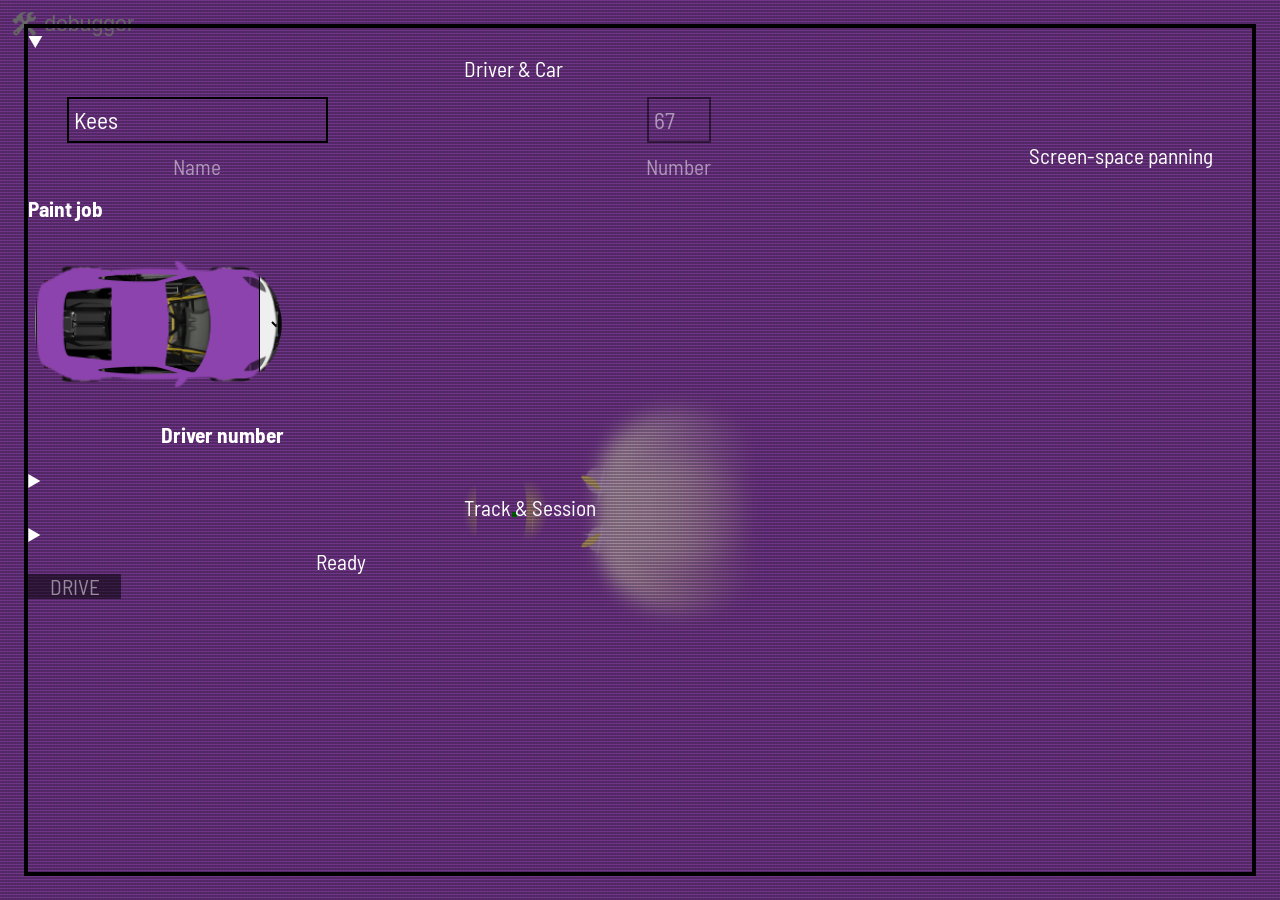
==== index.html @ d5b06c6b "Assign all players their own pit garage, misc performance tweaks, stupid gamepad debugging, add some" ====
<!DOCTYPE html>
<html lang="en">
<head>
  <meta charset="UTF-8"/>
  <meta name="viewport" content="width=device-width, initial-scale=1.0"/>
  <title>RAECGAEM2</title>
  <link rel="stylesheet" href="css/style.css" type="text/css"/>
  <script src="https://unpkg.com/peerjs@1.5.5/dist/peerjs.min.js"></script>
  <link rel="shortcut icon" href="favicon.svg" type="image/svg" />
  <!-- G fonts -->
  <link rel="preconnect" href="https://fonts.googleapis.com">
  <link rel="preconnect" href="https://fonts.gstatic.com" crossorigin>
  <link href="https://fonts.googleapis.com/css2?family=Barlow+Semi+Condensed:ital,wght@0,400;0,500;1,300;1,400&display=swap" rel="stylesheet">
  <!-- G icons -->
  <link href="https://fonts.googleapis.com/icon?family=Material+Icons" rel="stylesheet">
</head>

<body data-screen="lobby-menu">
  <section id="camera-viewport" data-post-processing="crt">
    <main id="canvas" class="world">
      <!-- this is for dev only so we can 'live paint' the svg while developing -->
      <!-- eventually we'll only dislpay the map as a css background image!-->
      <div id="light-layer">
        <b class="vehicle-lights player"></b>
      </div>
      <div id="worldmap"></div>
    </main>
  </section>
  <label for="debugger" style="position: fixed; z-index: 10000; padding: 1ex; filter:brightness(.25) invert(.5);">
    🛠️ debugger
  </label>
    <input type="checkbox" name="debugger" id="debugger" />
  <aside id="debug">

  </aside>
  
  <dialog id="lobby-menu">
    <form method="dialog" id="player-settings">
      <details name="game-settings" open>
        <summary>
          <div><span class="material-icons">sports_motorsports</span> Driver &amp; Car</div>
        </summary>

        <fieldset>
          <label for="player-name">
            <span>Name</span>
            <input type="text" id="player-name" value="Kees" name="player-name" placeholder="Racer" maxlength="20" required autofocus>
          </label>
          <label for="player-number">
            <span>Number</span>
            <input type="number" id="player-number" name="player-number" value="67" placeholder="99" min="1" max="999" required>
          </label>
          <label for="audio-pan-screen">
            <input type="checkbox" id="audio-pan-screen" checked />
            <span>Screen-space panning</span>
          </label>

        </fieldset>

        <div class="input-group" style="position: relative; height: 256px; width: 256px">
          <span id="player-id-wrap">
            <label for="player-number">Driver number</label>
            <label for="player-color">Paint job</label>
            <input type="color" id="player-color" value="hotpink" list="color-palette" name="player-color" />
          </span>
        <datalist id="color-palette">
          
          <!-- Retro Vibes -->
          <option title="coating-pack-A-1" value="#ff6e61">#ff6e61</option>
          <option title="coating-pack-A-2" value="#707eff">#707eff</option>
          <option title="coating-pack-A-3" value="#f2e03a">#f2e03a</option>
          <option title="coating-pack-A-4" value="#4ce1d7">#4ce1d7</option>
          <option title="coating-pack-A-5" value="#ff3d7e">#ff3d7e</option>
  
          <!-- Retro Cyber Elegance -->
          <option title="coating-pack-B-1" value="#4d9dff">#4d9dff</option>
          <option title="coating-pack-B-2" value="#ff4d8e">#ff4d8e</option>
          <option title="coating-pack-B-3" value="#ffd54d">#ffd54d</option>
          <option title="coating-pack-B-4" value="#681b98">#681b98</option>
          <option title="coating-pack-B-5" value="#00bdad">#00bdad</option>


          <!-- Sonic Adventure -->
          <option title="coating-pack-C-1" value="#1b6a98">#1b6a98</option>
          <option title="coating-pack-C-2" value="#f1c40e">#f1c40e</option>
          <option title="coating-pack-C-3" value="#e74d3c">#e74d3c</option>
          <option title="coating-pack-C-4" value="#2ecc70">#2ecc70</option>
          <option title="coating-pack-C-5" value="#8d43ad">#8d43ad</option>

          <!-- 90s Anime -->
          <option title="coating-pack-D-1" value="#ff6e61">#ff6e61</option>
          <option title="coating-pack-D-2" value="#ffb84d">#ffb84d</option>
          <option title="coating-pack-D-3" value="#6d9dc5">#6d9dc5</option>
          <option title="coating-pack-D-4" value="#5e4b8b">#5e4b8b</option>
          <option title="coating-pack-D-5" value="#da1b61">#da1b61</option>

          <!-- 1994 -->
          <option title="coating-pack-E-1" value="#d1513d">#d1513d</option>
          <option title="coating-pack-E-2" value="#f69c3c">#f69c3c</option>
          <option title="coating-pack-E-3" value="#f8c48b">#f8c48b</option>
          <option title="coating-pack-E-4" value="#9ed6e0">#9ed6e0</option>
          <option title="coating-pack-E-5" value="#4c8a9a">#4c8a9a</option>

          <!-- 90s Miami Sunset --/>
          <option title="coating-pack-F-1" value="#ff6e61">#ff6e61</option>
          <option title="coating-pack-F-2" value="#ffcb5c">#ffcb5c</option>
          <option title="coating-pack-F-3" value="#69af4b">#69af4b</option>
          <option title="coating-pack-F-4" value="#4b91e2">#4b91e2</option>
          <option title="coating-pack-F-5" value="#ee5d5d">#ee5d5d</option>
          
          Y2K Vibe 
          <option title="coating-pack-G-1" value="#1b1e37">#1b1e37</option>
          <option title="coating-pack-G-2" value="#4d4a8c">#4d4a8c</option>
          <option title="coating-pack-G-3" value="#a4a4d6">#a4a4d6</option>
          <option title="coating-pack-G-4" value="#e1b8ff">#e1b8ff</option>
          <option title="coating-pack-G-5" value="#ff7142">#ff7142</option>
          
          Scenekid 
          <option title="coating-pack-H-1" value="#ff6e61">#ff6e61</option>
          <option title="coating-pack-H-2" value="#6c5b80">#6c5b80</option>
          <option title="coating-pack-H-3" value="#88d8b1">#88d8b1</option>
          <option title="coating-pack-H-4" value="#f7b5a1">#f7b5a1</option>
          <option title="coating-pack-H-5" value="#ff9d00">#ff9d00</option>
          -->
          
        </datalist>

        <style id="fixme-sobad">
          #player-id-wrap {
            position: absolute;
            cursor: pointer;
            background: url(/assets/cars/default/interior-scaled.png);
            background-size: contain;
            background-repeat: no-repeat;
            background-position: center;
            display: grid;
            grid-template-columns: auto 2rem;
            height: 256px;
            width: 256px;
            will-change: transform;
            
            transition: .5s cubic-bezier(0.175, 0.885, 0.32, 1.275);

            &:has(:focus) {
                rotate: -90deg;
            }

            #player-number {
              grid-area: 1 / 1 / -1 / -1;
              z-index: 2;
              width: 3rem;
              text-align: center;
              transform: rotate(90deg);
              height: 2rem;
              place-self: center end;
              font-weight: bold;
              font-size: 18px;
              padding: 0;
              border-top-width: 5px;
              text-indent: 1ex;
            }
            #player-color { 
              grid-area: 1 / 1 / -1 / -1;
              height: 100%;
              width: 100%;
              border: none;
              padding: 0;
              mask-image: url('/assets/cars/porsche/porsche-mask.png');
              mask-size: contain;
              mask-repeat: no-repeat;
              mask-position: center;
            }
            label {
              &[for="player-number"] {
                grid-area: 1 / 1 / -1 / -1;
                place-self: end;
              }
              &[for="player-color"] {
                grid-area: 1 / 1 / -1 / -1;
                place-self: start;
              }
            }
          }
          
        </style>

        <script>
          let colorInput = document.querySelector('#player-color');
          let options = [...document.querySelector('#color-palette').options];
          let color = options[Math.floor(options.length * Math.random())].value;
          document.body.style.setProperty('--player-color', color);
          colorInput.value = color;

          colorInput.addEventListener('input', (e) => {
            document.body.style.setProperty('--player-color', e.target.value);
          });

        </script>
      </div>

      </details>
      <details name="game-settings">
        <summary>
          <div><span class="material-icons">sports_motorsports</span> Track &amp; Session</div>
        </summary>
        <div class="scroll-strip">
          <span><input type="radio" id="assen" value="assen" name="track"/>TT Circuit, Assen</span>
          <span><input type="radio" id="monaco" value="monaco" name="track"/>Monte Carlo, Monaco</span>
          <span><input type="radio" id="sachsenring" value="sachsenring" name="track"/>Sachsenring, DE</span>
          <span><input type="radio" id="st-petersburg" value="st-petersburg" name="track"/>st. Petersburg GP, FL</span>
        </div>

        <fieldset class="track">
          <label for="assen">assen</label>
          <label for="monaco">monaco</label>
          <label for="sachsenring">sachsenring</label>
          <label for="st-petersburg">st. Petersburg</label>
        </fieldset>
      </details>
      <details>
        <summary style="pointer-events: all !important;">
          <div><span class="material-icons">sports_score</span>Ready</div> 
          <button type="submit" name="startGame" value="true">Drive</button>
        </summary>
      </details>

    </form>
  </dialog>

  <template id="racecar">
    <div class="vehicle car racecar">
      <div class="filter-wrap">
       <div class="car-body">
          <i class="chassis"><i class="interior"></i></i>

          <!-- bodywork stack: -->
          <!-- (all layers below are masked)-->
          <!-- filter fx (fire emitter, displacement filter)-->
          <!-- weathering / damage layers: (masked layers, blend: multi) research masking by contents? -->
          <!-- mods (spoilers) -->
          <!-- no? / default / custom livery, ::before, ::after (driver badge) -->
          <!-- .base-color (--player-color) ::before(gloss / metallic shading) radial gradient w/ splash of white, blend:multiply?, metallic: optionally masked by slight noise? (experiment)-->

          <i class="bodywork">
            <i class="base-color"></i>
            <i class="livery" data-drivernum></i>
            <i class="mods"></i>
          </i>
        </div>
      </div>
    </div>
  </template>

  <template id="structure">
    <div class="structure building">
      <div class="wall-n"></div>
      <div class="wall-e"></div>
      <div class="wall-s"></div>
      <div class="wall-w"></div>
      <div class="roof"></div>
    </div>
  </template>

  <template id="shrubbery">
    <b>
      <span class="card"></span>
      <span class="card"></span5214>
    </b>
  </template>

  <section class="sprites preload off-screen">
    <span id="rubberTrackSprite" class="sprite rubber"><img src="assets/cars/tire-rubber-128.png" alt="" /></span>
    <span id="smokeSprite" class="sprite smoke"><img src="assets/smoke/smoke-sprite.png" alt="" class="smoke" loading="eager"/></span>
    <span id="exhaustPopSprite" class="sprite exhaust"><img src="assets/car/exhaust-pop.png" alt="" class="pop"/></span>
    <span id="explosionsSprite" class="sprite explosion"><img src="assets/boom3.png" alt="" id="" class="explosion"/></span>
    <span id="ahornTreeSprite" class="sprite tree ahorn"></span>
    <span id="palmTreeSprite" class="sprite tree palm"></span>
    <span id="hokjeSprite" class="sprite hokje"></span>
    <span id="lampPostSprite" class="sprite lamp-post"></span>
    <img id="marshalSprite" class="sprite marshal" src="assets/people/oldman_walk_sheet_2.png" class="uv" width="512px" height="64px"/>
    <img id="pylonSprite" class="sprite pylon" src="assets/environment/cone-1.png">
    <img id="pylonSpriteWorn1" class="sprite pylon" src="assets/environment/cone-2.png">
    <img id="pylonSpriteWorn2" class="sprite pylon" src="assets/environment/cone-3.png">
    <span id="truckSprite" class="sprite truck"><img src="assets/environment/truck.png"></span>
    <div class="helicopter">
      <img src="assets/environment/helicopter-body.png" alt="" class="helicopter-body" style="scale: -1 1"/>
      <div class="rotor-blur"></div>
      <img src="assets/environment/helicopter-rotor.png" alt="" class="helicopter-rotor"/>
    </div>
  </section>

  <section class="audio preload off-screen">
    <audio src="./assets/sound/porsche-onboard-acc-full.ogg" class="engine" id="engineSound" loop volume="0.0"></audio>
    <audio src="./assets/sound/porsche-onboard-downshift.ogg" class="engine" id="downshiftSound" volume="0.0"></audio>
    <audio src="./assets/sound/porsche-ambient-loop.ogg" id="ambientSfx" loop volume="0.0"></audio>
    <audio src="./assets/sound/ui/click.wav" id="changeSfx"></audio>
    <audio src="./assets/sound/horn-hooter.ogg" controls class="horn" type="audio/ogg"></audio>
    <audio src="./assets/sound/701327__sef7__walkie-talkie-power-on.ogg" type="audio/ogg" id="teamRadio"></audio>
    <audio src="./assets/sound/591528__rudmer-rotteveel__ratchet-wrench-slow-multiple.ogg" class="tuningSfx" id="ratchetSound" type="audio/ogg" volume="0.25"></audio>
    <audio src="./assets/sound/349398__sevenbsb__air-impact-wrench.ogg" class="tuningSfx" id="airWrenchSound" type="audio/ogg" volume="0.15"></audio>

  </section>
  <svg id="filters">
    <filter id="displacementFilter">
      <feTurbulence type="fractalNoise" baseFrequency="0.05" numOctaves="2" seed="3" result="turbulence">
          <animate attributeName="seed" from="0" to="600" begin="0s" dur="100s" repeatCount="indefinite"></animate>
      </feTurbulence>

      <feDisplacementMap in2="turbulence" in="SourceGraphic" scale="10" xChannelSelector="R" yChannelSelector="G">
      </feDisplacementMap>
    </filter>
    
    <filter id="specularLight"
      style="color-interpolation-filters:sRGB;"
      inkscape:label="Specular Light"
      x="-0.050315805"
      y="-0.050315805"
      width="1.1006316"
      height="1.1006316">
    <feGaussianBlur
          in="SourceAlpha"
          stdDeviation="10"
          result="blur"
          id="feGaussianBlur67" />
    <feSpecularLighting
          in="blur"
          specularExponent="35.0"
          specularConstant="10"
          surfaceScale="5"
          lighting-color="#fce48d"
          result="specular"
          id="feSpecularLighting67">
        <feDistantLight
              azimuth="270"
              elevation="156"
              id="feDistantLight67" />
    </feSpecularLighting>
    <feComposite
          in="specular"
          in2="SourceGraphic"
          k3="1"
          k2="1"
          operator="arithmetic"
          result="composite1"
          id="feComposite67" />
    <feComposite
        in="composite1"
        in2="SourceAlpha"
        operator="in"
        result="composite2"
        id="feComposite68" />
    </filter>
    <filter id="water-loop" x="0" y="0" width="100%" height="100%">
    
    <!-- 1. Noice -->
    <feTurbulence 
      type="fractalNoise" 
      baseFrequency="0.02 0.04" 
      numOctaves="2" 
      stitchTiles="stitch" 
      result="noise" />

    <!-- 2. Shift colors for perfect loop without jump -->
    <feColorMatrix in="noise" type="hueRotate" values="0" result="animatedNoise">
      <animate 
        attributeName="values" 
        from="0" to="360" 
        dur="5s" 
        repeatCount="indefinite" />
    </feColorMatrix>

    <!-- 3. Afflpy distortion to input image -->
    <feDisplacementMap 
      in="SourceGraphic" 
      in2="animatedNoise" 
      scale="15" 
      xChannelSelector="R" 
      yChannelSelector="G" />
  </filter>


  </svg>
  <script src="js/main.js" type="module"></script>
</body>
</html>
---- css/style.css ----
@import url('./blocks/layout.css');
@import url('./blocks/menu.css');
@import url('./blocks/ui.css');
@import url('./blocks/world.css');

@import url('./components/animations.css');
@import url('./components/buildings.css');
@import url('./components/camera.css');
@import url('./components/emitter.css');
@import url('./components/tweaker.css');

@import url('./effects/vfx.css');
@import url('./components/car.css');
@import url('./utils/tiles.css');

@import url('./utils/colors.css');
@import url('./utils/debug.css');
@import url('./utils/gizmo.css');

@import url('./utils/patterns.css');
@import url('./utils/materials.css');

@property --animation-duration {
  syntax: "<number>";
  initial-value: 0;
  inherits: true;
}

@property --angle {
  syntax: "<number>";
  initial-value: 0;
  inherits: true;
}

*, *::after, *::before {
  margin: 0;
  padding: 0;
  box-sizing: border-box;
}

body {
  background-color: var(--player-color, aquamarine);
  display: grid;
  overflow: hidden;
  font-family: sans-serif;
  font-size: 1.33em;
  user-select: none;
  transition: background-color .75s cubic-bezier(0.165, 0.84, 0.44, 1)
}

/* TODO: organize */

.preload.off-screen {
  display: none;
}

svg#filters {
  height: 0;
  width: 0;
  visibility: hidden;
}
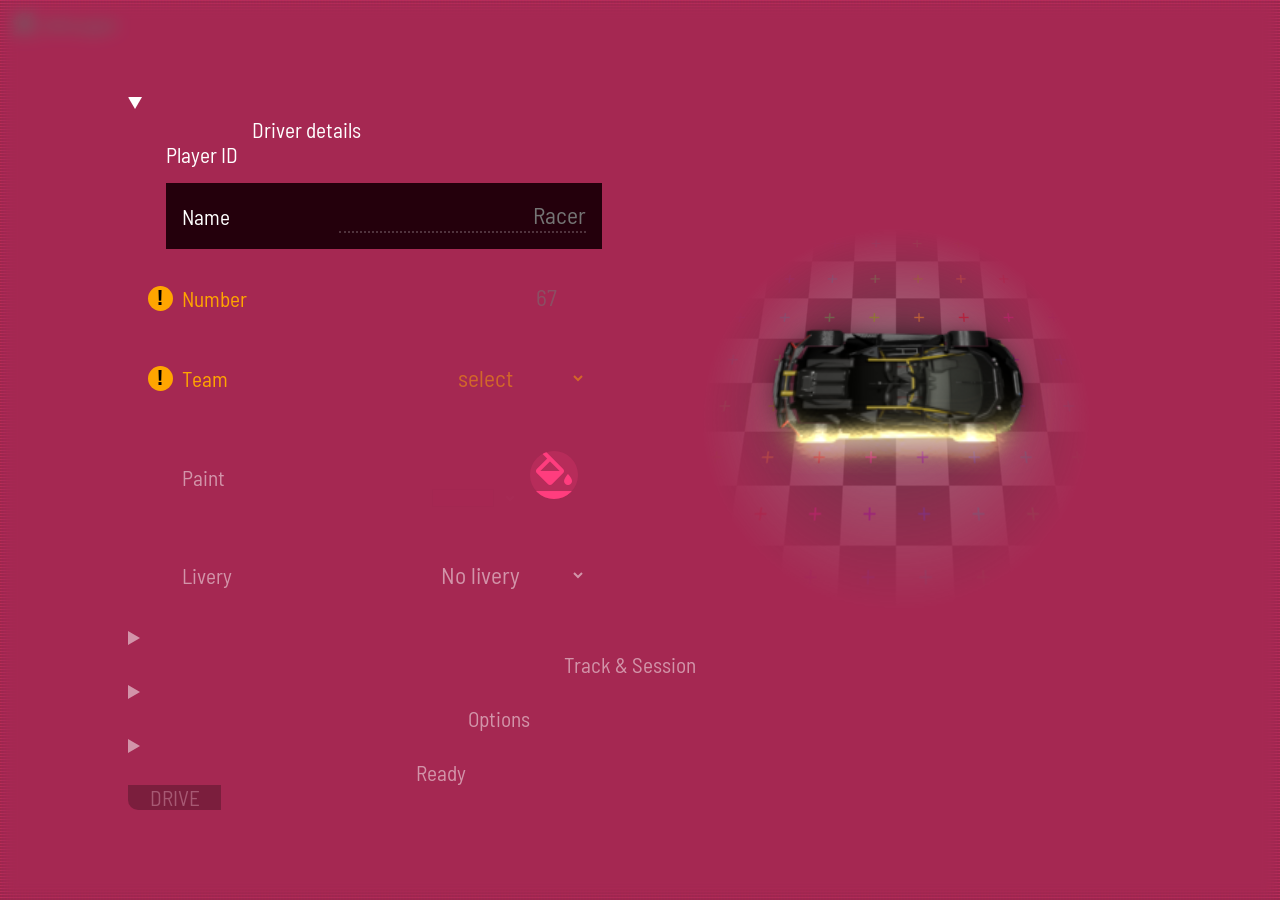
==== commit b72b1929: "Changed car body mask/livery stack, fix garage spawnpoint assignment, misc fixes" ====
--- a/index.html
+++ b/index.html
@@ -23,7 +23,7 @@
       <div id="light-layer">
         <b class="vehicle-lights player"></b>
       </div>
-      <div id="worldmap"></div>
+      <div id="worldmap" style="transition: filter 1s linear; background-size: cover; background-position: center;"></div>
     </main>
   </section>
   <label for="debugger" style="position: fixed; z-index: 10000; padding: 1ex; filter:brightness(.25) invert(.5);">
@@ -38,184 +38,195 @@
     <form method="dialog" id="player-settings">
       <details name="game-settings" open>
         <summary>
-          <div><span class="material-icons">sports_motorsports</span> Driver &amp; Car</div>
+          <div><span class="material-icons">badge</span> Driver details</div>
         </summary>
-
-        <fieldset>
-          <label for="player-name">
-            <span>Name</span>
-            <input type="text" id="player-name" value="Kees" name="player-name" placeholder="Racer" maxlength="20" required autofocus>
-          </label>
-          <label for="player-number">
-            <span>Number</span>
-            <input type="number" id="player-number" name="player-number" value="67" placeholder="99" min="1" max="999" required>
-          </label>
-          <label for="audio-pan-screen">
-            <input type="checkbox" id="audio-pan-screen" checked />
-            <span>Screen-space panning</span>
-          </label>
-
-        </fieldset>
-
-        <div class="input-group" style="position: relative; height: 256px; width: 256px">
-          <span id="player-id-wrap">
-            <label for="player-number">Driver number</label>
-            <label for="player-color">Paint job</label>
-            <input type="color" id="player-color" value="hotpink" list="color-palette" name="player-color" />
-          </span>
-        <datalist id="color-palette">
+        <article class="grid" style="grid-template-columns: 1fr 1fr ;">
+
+          <fieldset class="player grid">
+            <legend>Player ID</legend>
+
+            <label for="player-name">
+              <span>Name</span>
+              <input type="text" id="player-name" value="" name="player-name" placeholder="Racer" maxlength="20" minlength="3" required autofocus>
+            </label>
+            
+            <label for="player-number">
+              <span>Number</span>
+              <input type="number" id="player-number" name="player-number" value="" placeholder="67" min="1" max="999" required style="text-align: center;">
+            </label>
+
+            <label for="player-team">
+              <span>Team</span>
+              <select name="player-team" id="player-team" required>
+                <option value="" disabled selected>select</option>
+                <option value="ferrari">Ferrari</option>
+                <option value="ford">Ford</option>
+                <option value="lamborghini">Lamborghini</option>
+                <option value="porsche">Porsche</option>
+              </select>
+            </label>
+
+            <label for="player-color">
+              <span>Paint</span>
+              <div>
+                <input type="color" id="player-color" value="" list="color-palette" name="player-color" style="opacity: .01;"/>
+                <datalist id="color-palette">
+                  
+                  <!-- Retro Vibes -->
+                  <option title="coating-pack-A-1" value="#ff6e61">#ff6e61</option>
+                  <option title="coating-pack-A-2" value="#707eff">#707eff</option>
+                  <option title="coating-pack-A-3" value="#f2e03a">#f2e03a</option>
+                  <option title="coating-pack-A-4" value="#4ce1d7">#4ce1d7</option>
+                  <option title="coating-pack-A-5" value="#ff3d7e">#ff3d7e</option>
           
-          <!-- Retro Vibes -->
-          <option title="coating-pack-A-1" value="#ff6e61">#ff6e61</option>
-          <option title="coating-pack-A-2" value="#707eff">#707eff</option>
-          <option title="coating-pack-A-3" value="#f2e03a">#f2e03a</option>
-          <option title="coating-pack-A-4" value="#4ce1d7">#4ce1d7</option>
-          <option title="coating-pack-A-5" value="#ff3d7e">#ff3d7e</option>
-  
-          <!-- Retro Cyber Elegance -->
-          <option title="coating-pack-B-1" value="#4d9dff">#4d9dff</option>
-          <option title="coating-pack-B-2" value="#ff4d8e">#ff4d8e</option>
-          <option title="coating-pack-B-3" value="#ffd54d">#ffd54d</option>
-          <option title="coating-pack-B-4" value="#681b98">#681b98</option>
-          <option title="coating-pack-B-5" value="#00bdad">#00bdad</option>
-
-
-          <!-- Sonic Adventure -->
-          <option title="coating-pack-C-1" value="#1b6a98">#1b6a98</option>
-          <option title="coating-pack-C-2" value="#f1c40e">#f1c40e</option>
-          <option title="coating-pack-C-3" value="#e74d3c">#e74d3c</option>
-          <option title="coating-pack-C-4" value="#2ecc70">#2ecc70</option>
-          <option title="coating-pack-C-5" value="#8d43ad">#8d43ad</option>
-
-          <!-- 90s Anime -->
-          <option title="coating-pack-D-1" value="#ff6e61">#ff6e61</option>
-          <option title="coating-pack-D-2" value="#ffb84d">#ffb84d</option>
-          <option title="coating-pack-D-3" value="#6d9dc5">#6d9dc5</option>
-          <option title="coating-pack-D-4" value="#5e4b8b">#5e4b8b</option>
-          <option title="coating-pack-D-5" value="#da1b61">#da1b61</option>
-
-          <!-- 1994 -->
-          <option title="coating-pack-E-1" value="#d1513d">#d1513d</option>
-          <option title="coating-pack-E-2" value="#f69c3c">#f69c3c</option>
-          <option title="coating-pack-E-3" value="#f8c48b">#f8c48b</option>
-          <option title="coating-pack-E-4" value="#9ed6e0">#9ed6e0</option>
-          <option title="coating-pack-E-5" value="#4c8a9a">#4c8a9a</option>
-
-          <!-- 90s Miami Sunset --/>
-          <option title="coating-pack-F-1" value="#ff6e61">#ff6e61</option>
-          <option title="coating-pack-F-2" value="#ffcb5c">#ffcb5c</option>
-          <option title="coating-pack-F-3" value="#69af4b">#69af4b</option>
-          <option title="coating-pack-F-4" value="#4b91e2">#4b91e2</option>
-          <option title="coating-pack-F-5" value="#ee5d5d">#ee5d5d</option>
-          
-          Y2K Vibe 
-          <option title="coating-pack-G-1" value="#1b1e37">#1b1e37</option>
-          <option title="coating-pack-G-2" value="#4d4a8c">#4d4a8c</option>
-          <option title="coating-pack-G-3" value="#a4a4d6">#a4a4d6</option>
-          <option title="coating-pack-G-4" value="#e1b8ff">#e1b8ff</option>
-          <option title="coating-pack-G-5" value="#ff7142">#ff7142</option>
-          
-          Scenekid 
-          <option title="coating-pack-H-1" value="#ff6e61">#ff6e61</option>
-          <option title="coating-pack-H-2" value="#6c5b80">#6c5b80</option>
-          <option title="coating-pack-H-3" value="#88d8b1">#88d8b1</option>
-          <option title="coating-pack-H-4" value="#f7b5a1">#f7b5a1</option>
-          <option title="coating-pack-H-5" value="#ff9d00">#ff9d00</option>
-          -->
-          
-        </datalist>
-
-        <style id="fixme-sobad">
-          #player-id-wrap {
-            position: absolute;
-            cursor: pointer;
-            background: url(/assets/cars/default/interior-scaled.png);
-            background-size: contain;
-            background-repeat: no-repeat;
-            background-position: center;
-            display: grid;
-            grid-template-columns: auto 2rem;
-            height: 256px;
-            width: 256px;
-            will-change: transform;
-            
-            transition: .5s cubic-bezier(0.175, 0.885, 0.32, 1.275);
-
-            &:has(:focus) {
-                rotate: -90deg;
-            }
-
-            #player-number {
-              grid-area: 1 / 1 / -1 / -1;
-              z-index: 2;
-              width: 3rem;
-              text-align: center;
-              transform: rotate(90deg);
-              height: 2rem;
-              place-self: center end;
-              font-weight: bold;
-              font-size: 18px;
-              padding: 0;
-              border-top-width: 5px;
-              text-indent: 1ex;
-            }
-            #player-color { 
-              grid-area: 1 / 1 / -1 / -1;
-              height: 100%;
-              width: 100%;
-              border: none;
-              padding: 0;
-              mask-image: url('/assets/cars/porsche/porsche-mask.png');
-              mask-size: contain;
-              mask-repeat: no-repeat;
-              mask-position: center;
-            }
-            label {
-              &[for="player-number"] {
-                grid-area: 1 / 1 / -1 / -1;
-                place-self: end;
-              }
-              &[for="player-color"] {
-                grid-area: 1 / 1 / -1 / -1;
-                place-self: start;
-              }
-            }
-          }
-          
-        </style>
-
-        <script>
-          let colorInput = document.querySelector('#player-color');
-          let options = [...document.querySelector('#color-palette').options];
-          let color = options[Math.floor(options.length * Math.random())].value;
-          document.body.style.setProperty('--player-color', color);
-          colorInput.value = color;
-
-          colorInput.addEventListener('input', (e) => {
-            document.body.style.setProperty('--player-color', e.target.value);
-          });
-
-        </script>
-      </div>
-
+                  <!-- Retro Cyber Elegance -->
+                  <option title="coating-pack-B-1" value="#4d9dff">#4d9dff</option>
+                  <option title="coating-pack-B-2" value="#ff4d8e">#ff4d8e</option>
+                  <option title="coating-pack-B-3" value="#ffd54d">#ffd54d</option>
+                  <option title="coating-pack-B-4" value="#681b98">#681b98</option>
+                  <option title="coating-pack-B-5" value="#00bdad">#00bdad</option>
+        
+        
+                  <!-- Sonic Adventure -->
+                  <option title="coating-pack-C-1" value="#1b6a98">#1b6a98</option>
+                  <option title="coating-pack-C-2" value="#f1c40e">#f1c40e</option>
+                  <option title="coating-pack-C-3" value="#e74d3c">#e74d3c</option>
+                  <option title="coating-pack-C-4" value="#2ecc70">#2ecc70</option>
+                  <option title="coating-pack-C-5" value="#8d43ad">#8d43ad</option>
+        
+                  <!-- 90s Anime -->
+                  <option title="coating-pack-D-1" value="#ff6e61">#ff6e61</option>
+                  <option title="coating-pack-D-2" value="#ffb84d">#ffb84d</option>
+                  <option title="coating-pack-D-3" value="#6d9dc5">#6d9dc5</option>
+                  <option title="coating-pack-D-4" value="#5e4b8b">#5e4b8b</option>
+                  <option title="coating-pack-D-5" value="#da1b61">#da1b61</option>
+        
+                  <!-- 1994 -->
+                  <option title="coating-pack-E-1" value="#d1513d">#d1513d</option>
+                  <option title="coating-pack-E-2" value="#f69c3c">#f69c3c</option>
+                  <option title="coating-pack-E-3" value="#f8c48b">#f8c48b</option>
+                  <option title="coating-pack-E-4" value="#9ed6e0">#9ed6e0</option>
+                  <option title="coating-pack-E-5" value="#4c8a9a">#4c8a9a</option>
+        
+                  <!-- 90s Miami Sunset --/>
+                  <option title="coating-pack-F-1" value="#ff6e61">#ff6e61</option>
+                  <option title="coating-pack-F-2" value="#ffcb5c">#ffcb5c</option>
+                  <option title="coating-pack-F-3" value="#69af4b">#69af4b</option>
+                  <option title="coating-pack-F-4" value="#4b91e2">#4b91e2</option>
+                  <option title="coating-pack-F-5" value="#ee5d5d">#ee5d5d</option>
+                  
+                  Y2K Vibe 
+                  <option title="coating-pack-G-1" value="#1b1e37">#1b1e37</option>
+                  <option title="coating-pack-G-2" value="#4d4a8c">#4d4a8c</option>
+                  <option title="coating-pack-G-3" value="#a4a4d6">#a4a4d6</option>
+                  <option title="coating-pack-G-4" value="#e1b8ff">#e1b8ff</option>
+                  <option title="coating-pack-G-5" value="#ff7142">#ff7142</option>
+                  
+                  Scenekid 
+                  <option title="coating-pack-H-1" value="#ff6e61">#ff6e61</option>
+                  <option title="coating-pack-H-2" value="#6c5b80">#6c5b80</option>
+                  <option title="coating-pack-H-3" value="#88d8b1">#88d8b1</option>
+                  <option title="coating-pack-H-4" value="#f7b5a1">#f7b5a1</option>
+                  <option title="coating-pack-H-5" value="#ff9d00">#ff9d00</option>
+                  -->
+                  
+                </datalist>
+                <span class="material-icons" style="color: var(--player-color); border-radius: 50%; overflow: clip; background: hsl(from var(--player-color) h s l / 20%)">format_color_fill</span>
+              </div>
+            </label>
+            <label for="player-livery">
+              <span>Livery</span>
+              <select name="player-livery" id="player-livery">
+                <option value="">No livery</option>
+                <option value="classic-stripes">Classic racing</option>
+                <option value="polkadot">Polka dot</option>
+                <option value="polkadot-fade">Polka dot fade</option>
+                <option value="special">Special</option>
+              </select>
+            </label>
+          </fieldset>
+
+          <fieldset class="garage">
+            <div class="vehicle car racecar player" data-state="lobby"  style="position: relative; scale: 1.5; left: 50%; top: 50%; translate: -50% -50%;">
+              <div class="player-tag">
+                <b>67</b>
+                <i>Racer</i>
+              </div>
+              <div class="filter-wrap">
+                <div class="car-body">
+                  <i class="chassis"><i class="interior"></i></i>
+                  <i class="bodywork">
+                    <i class="base-color"></i>
+                    <i class="livery" data-drivernum=""></i>
+                    <i class="mods"></i>
+                  </i>
+                </div>
+              </div>
+            </div>
+          </fieldset>
+        </article>
       </details>
+
       <details name="game-settings">
         <summary>
           <div><span class="material-icons">sports_motorsports</span> Track &amp; Session</div>
         </summary>
-        <div class="scroll-strip">
-          <span><input type="radio" id="assen" value="assen" name="track"/>TT Circuit, Assen</span>
-          <span><input type="radio" id="monaco" value="monaco" name="track"/>Monte Carlo, Monaco</span>
-          <span><input type="radio" id="sachsenring" value="sachsenring" name="track"/>Sachsenring, DE</span>
-          <span><input type="radio" id="st-petersburg" value="st-petersburg" name="track"/>st. Petersburg GP, FL</span>
-        </div>
-
-        <fieldset class="track">
-          <label for="assen">assen</label>
-          <label for="monaco">monaco</label>
-          <label for="sachsenring">sachsenring</label>
-          <label for="st-petersburg">st. Petersburg</label>
-        </fieldset>
+        <article class="grid" style="grid-template-columns: 1fr 1fr ;">
+
+          <fieldset class="track grid">
+            <label for="assen"><span>TT Circuit, Assen</span><input required type="radio" id="assen" value="assen" name="track"/></label>
+            <label for="monaco"><span>Monte Carlo, Monaco</span><input required type="radio" id="monaco" value="monaco" name="track"/></label>
+            <label for="sachsenring"><span>Sachsenring, DE</span><input required type="radio" id="sachsenring" value="sachsenring" name="track"/></label>
+            <label for="st-petersburg"><span>st. Petersburg GP, FL</span><input required type="radio" id="st-petersburg" value="st-petersburg" name="track"/></label>
+          </fieldset>
+          <fieldset class="track grid" style="place-content: center">
+            <div class="track-preview">
+              <img alt="track preview">
+            </div>
+            <script>
+              window.addEventListener('DOMContentLoaded', ()=>{
+
+                const preview = document.querySelector('.track-preview');
+                const previewStyle = window.getComputedStyle(preview)
+                
+                const handlePreviewMouseMove = (e) => {
+                  let {offsetX, offsetY} = e;
+                  preview.style.setProperty('--mouse-x-factor', (offsetX /parseInt(previewStyle.width)).toFixed(2));
+                  preview.style.setProperty('--mouse-y-factor', (offsetY / parseInt(previewStyle.height)).toFixed(2));
+
+                }
+                preview.addEventListener('mousemove', handlePreviewMouseMove);
+
+              })
+            </script>
+          </fieldset>
+          <fieldset>
+            <label for="join">
+              <span>Join session</span>
+              <div><input type="text" name="join" id="join" placeholder="0000-0000-0000"/></div>
+            </label>
+          </fieldset>
+        </article>
+      </details>
+      <details name="game-settings">
+        
+        <summary>
+          <div><span class="material-icons">sports_esports</span> Options</div>
+        </summary>
+        <article>
+          <fieldset>
+            <label for="audio-pan-screen">
+              <span class="material-icons">headphones</span>
+              <input type="checkbox" id="audio-pan-screen" checked />
+              <span>Screen-space panning</span>
+            </label>
+            <label for="camera-speed-zoom">
+              <span class="material-icons">zoom_in</span>
+              <input type="checkbox" id="camera-speed-zoom" name="camera-speed-zoom" checked />
+              <span>Speed-based camera zoom</span>
+            </label>
+          </fieldset>
+        </article>
       </details>
       <details>
         <summary style="pointer-events: all !important;">
@@ -225,10 +236,68 @@
       </details>
 
     </form>
+    <script>
+      let savedata = JSON.parse(localStorage.getItem('savedata')) || {};
+      let previewCar = document.querySelector('fieldset.garage .car');
+      let carBody = previewCar.querySelector('fieldset .car-body');
+
+      const handlePlayerInput = (e) => {
+        // console.log(e.target.value);
+        let target = e.target;
+        let value = target.value;
+        previewCar.dataset.state = 'garage';
+
+        switch (target.name) {
+          case 'player-name':
+            previewCar.querySelector('.player-tag i').textContent = value && value || 'Racer';
+            break;
+          case 'player-number':
+            previewCar.querySelector('.player-tag b').textContent = value;
+            carBody.dataset.drivernum = value;
+            break;
+          case 'player-team':
+            previewCar.dataset.team = value;
+            break;
+          case 'player-color':
+            document.body.style.setProperty('--player-color', value);
+            break;
+          case 'player-livery':
+            let liveryEl = previewCar.querySelector('fieldset.garage .car .livery');
+            liveryEl.className = `livery ${e.target.value}`;
+            break;
+        }
+      }
+
+      let playerInputs = document.querySelectorAll('dialog#lobby-menu [name*="player-"]');
+
+      for (const input of playerInputs ) {
+        input.addEventListener('change', handlePlayerInput);
+        input.addEventListener('input', handlePlayerInput);
+      }
+
+      let colorInput = document.querySelector('input#player-color');
+      let options = [...document.querySelector('#color-palette').options];
+      let color = savedata['player-color'] ? savedata['player-color'] : options[Math.floor(options.length * Math.random())].value;
+
+      colorInput.value = color;
+      document.body.style.setProperty('--player-color', color);
+
+      let lastTrack = savedata.track ? savedata.track : '';
+
+      let trackInput = document.querySelector(`input[name="track"][value=${lastTrack}]`);
+      trackInput.checked = true;
+      let checkEvent = new Event('change')
+      trackInput.dispatchEvent(checkEvent)
+
+    </script>
   </dialog>
 
   <template id="racecar">
     <div class="vehicle car racecar">
+      <div class="player-tag">
+        <b></b>
+        <i></i>
+      </div>
       <div class="filter-wrap">
        <div class="car-body">
           <i class="chassis"><i class="interior"></i></i>
@@ -270,7 +339,7 @@
 
   <section class="sprites preload off-screen">
     <span id="rubberTrackSprite" class="sprite rubber"><img src="assets/cars/tire-rubber-128.png" alt="" /></span>
-    <span id="smokeSprite" class="sprite smoke"><img src="assets/smoke/smoke-sprite.png" alt="" class="smoke" loading="eager"/></span>
+    <span id="smokeSprite" class="sprite smoke"><img src="assets/smoke/smoke-sprite.png" alt="" class="" loading="eager"/></span>
     <span id="exhaustPopSprite" class="sprite exhaust"><img src="assets/car/exhaust-pop.png" alt="" class="pop"/></span>
     <span id="explosionsSprite" class="sprite explosion"><img src="assets/boom3.png" alt="" id="" class="explosion"/></span>
     <span id="ahornTreeSprite" class="sprite tree ahorn"></span>
@@ -300,7 +369,16 @@
     <audio src="./assets/sound/349398__sevenbsb__air-impact-wrench.ogg" class="tuningSfx" id="airWrenchSound" type="audio/ogg" volume="0.15"></audio>
 
   </section>
+
   <svg id="filters">
+    <filter id="vehicleDamage">
+      <feTurbulence type="fractalNoise" baseFrequency="0.05" numOctaves="2" seed="3" result="turbulence">
+      </feTurbulence>
+
+      <feDisplacementMap in2="turbulence" in="SourceGraphic" scale="10" xChannelSelector="R" yChannelSelector="G">
+      </feDisplacementMap>
+    </filter>
+
     <filter id="displacementFilter">
       <feTurbulence type="fractalNoise" baseFrequency="0.05" numOctaves="2" seed="3" result="turbulence">
           <animate attributeName="seed" from="0" to="600" begin="0s" dur="100s" repeatCount="indefinite"></animate>
@@ -312,11 +390,7 @@
     
     <filter id="specularLight"
       style="color-interpolation-filters:sRGB;"
-      inkscape:label="Specular Light"
-      x="-0.050315805"
-      y="-0.050315805"
-      width="1.1006316"
-      height="1.1006316">
+      inkscape:label="Specular Light">
     <feGaussianBlur
           in="SourceAlpha"
           stdDeviation="10"
@@ -326,14 +400,14 @@
           in="blur"
           specularExponent="35.0"
           specularConstant="10"
-          surfaceScale="5"
+          surfaceScale="4"
           lighting-color="#fce48d"
           result="specular"
-          id="feSpecularLighting67">
+          id="feSpecularLightingSun">
         <feDistantLight
               azimuth="270"
               elevation="156"
-              id="feDistantLight67" />
+              id="fakeSunLight" />
     </feSpecularLighting>
     <feComposite
           in="specular"
--- a/css/style.css
+++ b/css/style.css
@@ -15,6 +15,7 @@
 
 @import url('./utils/colors.css');
 @import url('./utils/debug.css');
+@import url('./utils/flexgrid.css');
 @import url('./utils/gizmo.css');
 
 @import url('./utils/patterns.css');
@@ -42,10 +43,10 @@
   background-color: var(--player-color, aquamarine);
   display: grid;
   overflow: hidden;
-  font-family: sans-serif;
+  font-family: "Barlow Semi Condensed", "Roboto Condensed", sans-serif;
   font-size: 1.33em;
   user-select: none;
-  transition: background-color .75s cubic-bezier(0.165, 0.84, 0.44, 1)
+  transition: background-color .75s .5s cubic-bezier(.65,.05,.36,1);
 }
 
 /* TODO: organize */
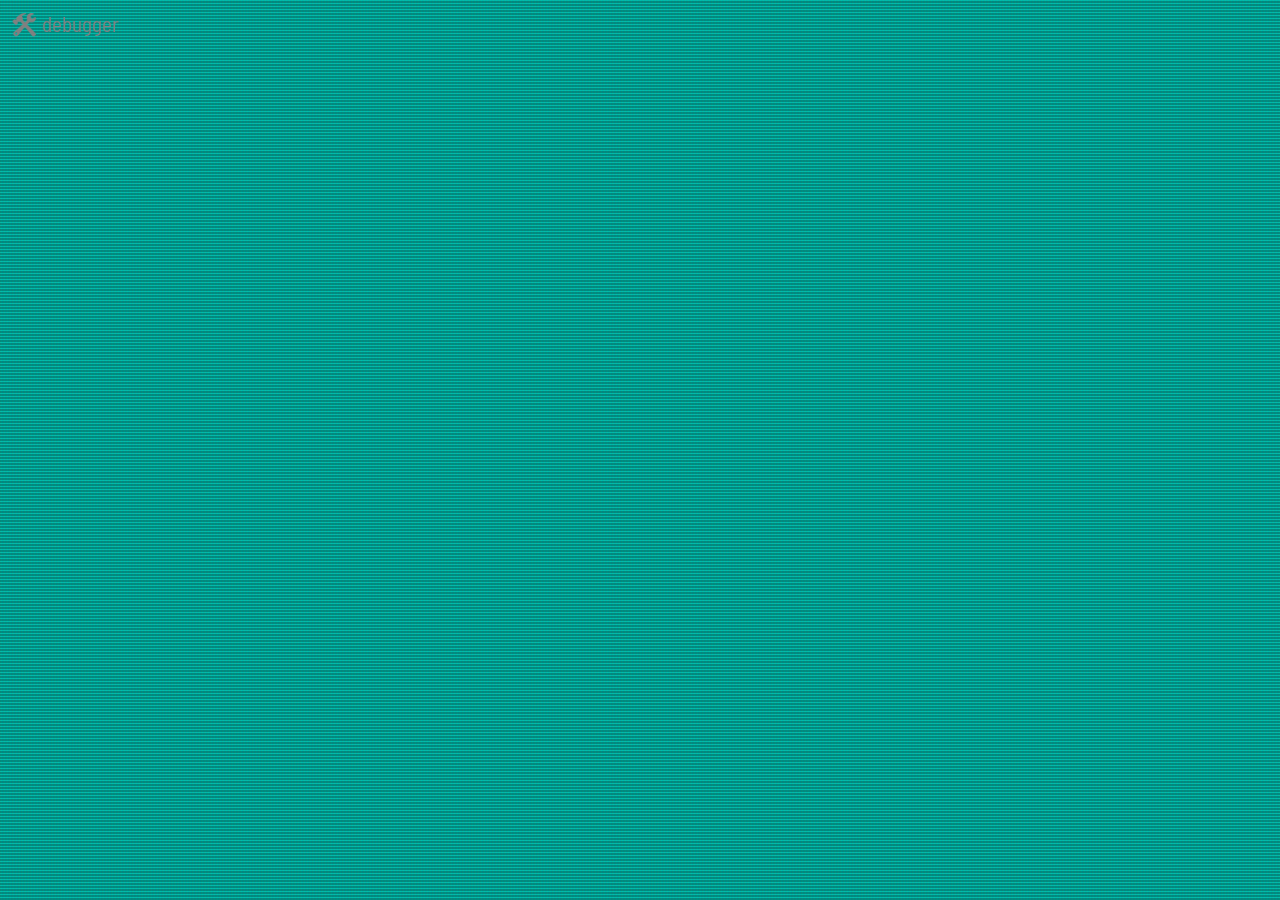
==== commit 2168bb79: "Add tunnel system (reverb sfx) lil positioning safeguarding" ====
--- a/index.html
+++ b/index.html
@@ -363,6 +363,7 @@
     <audio src="./assets/sound/porsche-onboard-downshift.ogg" class="engine" id="downshiftSound" volume="0.0"></audio>
     <audio src="./assets/sound/porsche-ambient-loop.ogg" id="ambientSfx" loop volume="0.0"></audio>
     <audio src="./assets/sound/ui/click.wav" id="changeSfx"></audio>
+    <audio src="./assets/sound/crowd.ogg" id="crowdSfx"></audio>
     <audio src="./assets/sound/horn-hooter.ogg" controls class="horn" type="audio/ogg"></audio>
     <audio src="./assets/sound/701327__sef7__walkie-talkie-power-on.ogg" type="audio/ogg" id="teamRadio"></audio>
     <audio src="./assets/sound/591528__rudmer-rotteveel__ratchet-wrench-slow-multiple.ogg" class="tuningSfx" id="ratchetSound" type="audio/ogg" volume="0.25"></audio>
@@ -371,6 +372,14 @@
   </section>
 
   <svg id="filters">
+    <filter id="pixelate" x="0" y="0">
+      <feFlood x="4" y="4" height="2" width="2"/>    
+      <feComposite width="4" height="4"/>
+      <feTile result="a"/>
+      <feComposite in="SourceGraphic" in2="a" operator="in"/>
+      <feMorphology operator="dilate" radius="2"/>
+    </filter>
+
     <filter id="vehicleDamage">
       <feTurbulence type="fractalNoise" baseFrequency="0.05" numOctaves="2" seed="3" result="turbulence">
       </feTurbulence>
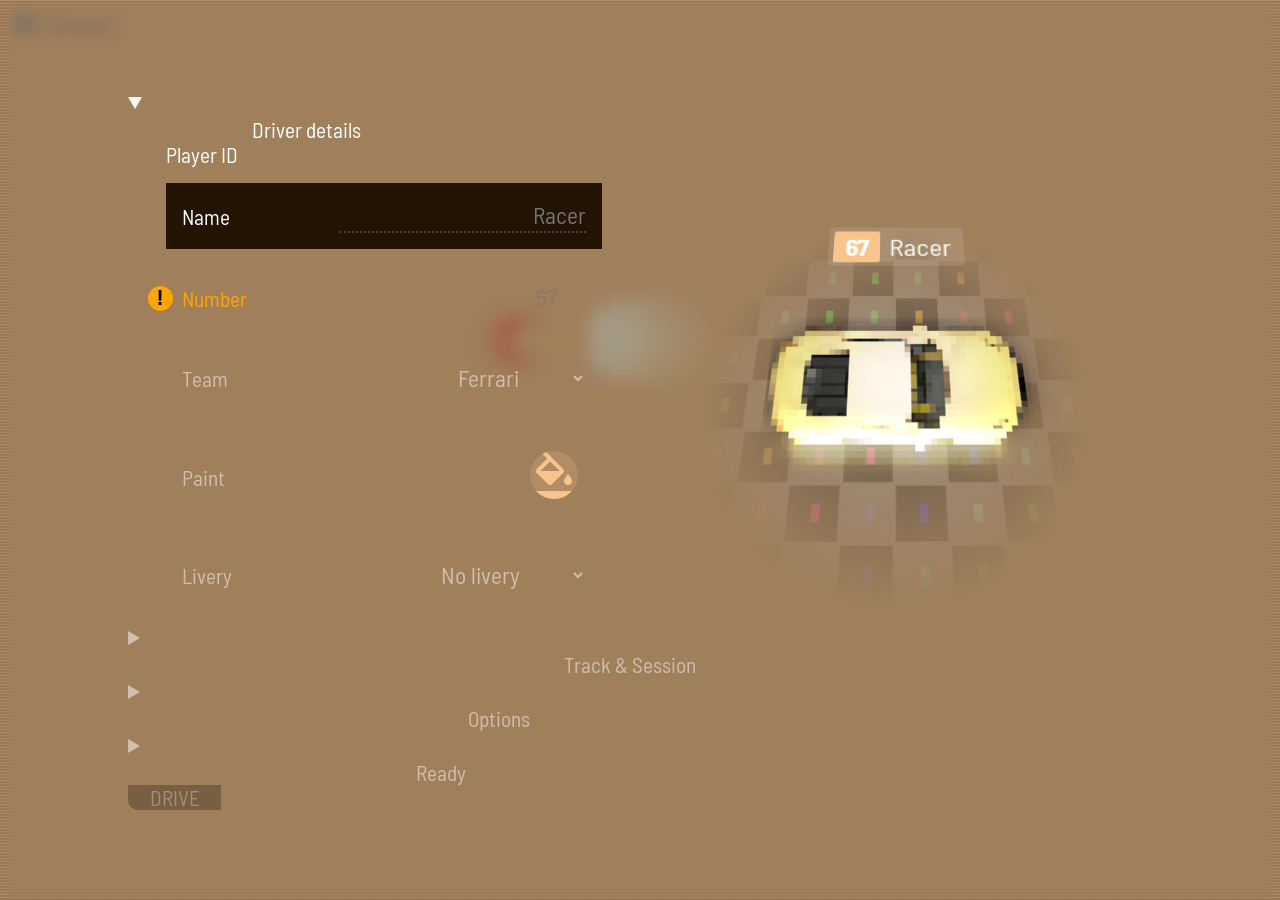
==== commit fa6e003d: "regen health in pitbox, misc small* fixes + optimizations / defaults, commetns" ====
--- a/index.html
+++ b/index.html
@@ -23,7 +23,7 @@
       <div id="light-layer">
         <b class="vehicle-lights player"></b>
       </div>
-      <div id="worldmap" style="transition: filter 1s linear; background-size: cover; background-position: center;"></div>
+      <div id="worldmap" style="transition: filter 1s linear; background-position: center;"></div>
     </main>
   </section>
   <label for="debugger" style="position: fixed; z-index: 10000; padding: 1ex; filter:brightness(.25) invert(.5);">
@@ -58,7 +58,7 @@
             <label for="player-team">
               <span>Team</span>
               <select name="player-team" id="player-team" required>
-                <option value="" disabled selected>select</option>
+                <option value="" disabled>select</option>
                 <option value="ferrari">Ferrari</option>
                 <option value="ford">Ford</option>
                 <option value="lamborghini">Lamborghini</option>
@@ -174,6 +174,8 @@
         <article class="grid" style="grid-template-columns: 1fr 1fr ;">
 
           <fieldset class="track grid">
+            <label for="groningen"><span>Stad, Groningen</span><input required type="radio" id="groningen" value="groningen" name="track"/></label>
+            <label for="austin"><span>COTA &ndash; Austin, TX</span><input required type="radio" id="austin" value="austin" name="track"/></label>
             <label for="assen"><span>TT Circuit, Assen</span><input required type="radio" id="assen" value="assen" name="track"/></label>
             <label for="monaco"><span>Monte Carlo, Monaco</span><input required type="radio" id="monaco" value="monaco" name="track"/></label>
             <label for="sachsenring"><span>Sachsenring, DE</span><input required type="radio" id="sachsenring" value="sachsenring" name="track"/></label>
@@ -317,6 +319,20 @@
           </i>
         </div>
       </div>
+      <form>
+      <fieldset>
+        <div>
+        <label class="fuel">
+          <span class="material-icons">local_gas_station</span>
+          <meter low="10" high="20" optimum="100" min="0" max="100" class="fuel"></meter>
+        </label>
+        <label  class="health">
+          <meter low="25" high="50" optimum="100" min="0" max="100" class="health"></meter>
+          <span class="material-icons">minor_crash</span>
+        </label>
+        </div>
+      </fieldset>
+      </form>
     </div>
   </template>
 
@@ -368,7 +384,6 @@
     <audio src="./assets/sound/701327__sef7__walkie-talkie-power-on.ogg" type="audio/ogg" id="teamRadio"></audio>
     <audio src="./assets/sound/591528__rudmer-rotteveel__ratchet-wrench-slow-multiple.ogg" class="tuningSfx" id="ratchetSound" type="audio/ogg" volume="0.25"></audio>
     <audio src="./assets/sound/349398__sevenbsb__air-impact-wrench.ogg" class="tuningSfx" id="airWrenchSound" type="audio/ogg" volume="0.15"></audio>
-
   </section>
 
   <svg id="filters">
--- a/css/style.css
+++ b/css/style.css
@@ -8,6 +8,7 @@
 @import url('./components/camera.css');
 @import url('./components/emitter.css');
 @import url('./components/tweaker.css');
+@import url('./components/player-tag.css');
 
 @import url('./effects/vfx.css');
 @import url('./components/car.css');
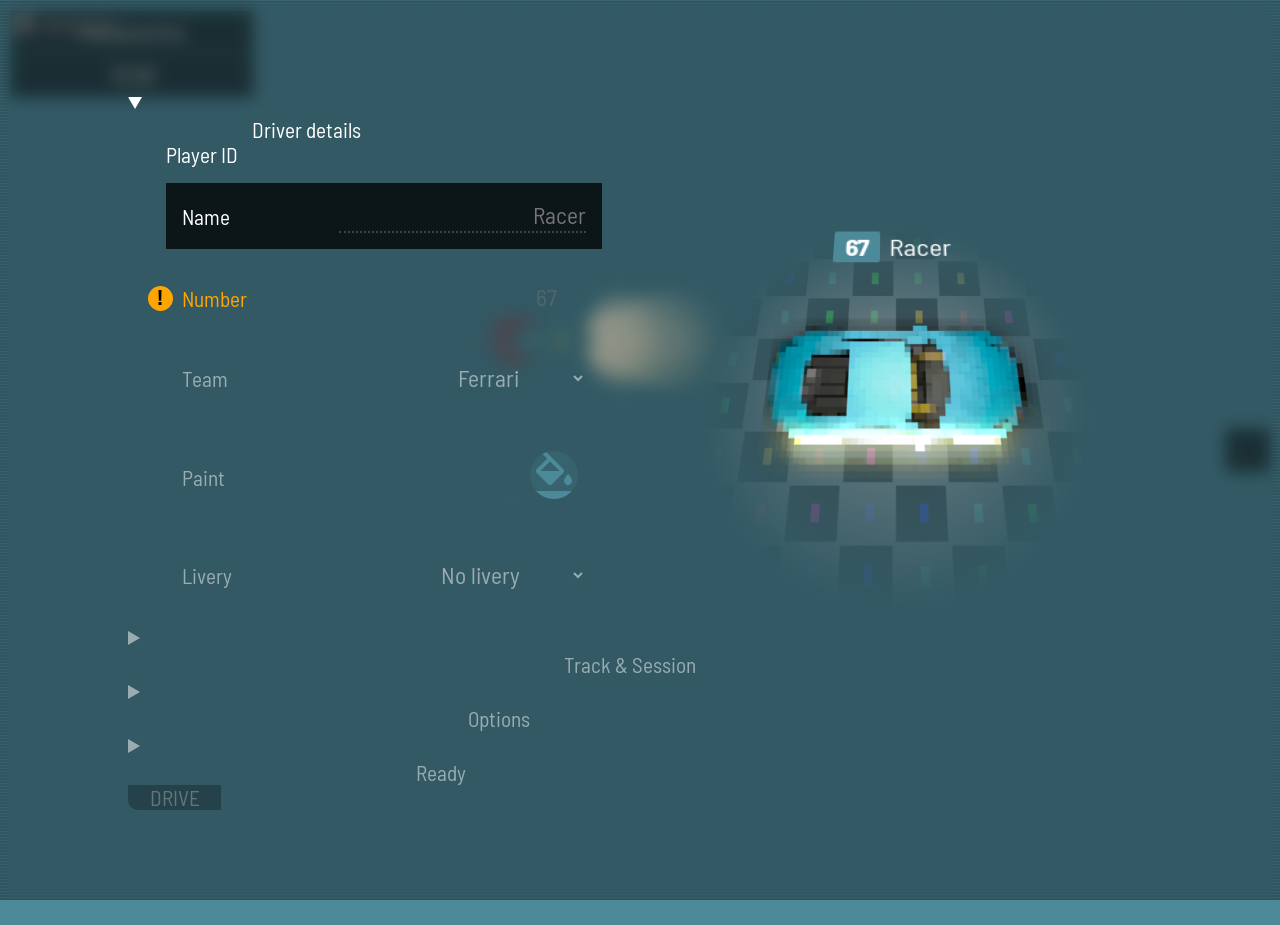
==== commit 75791312: "(re) adds HUD, session clock, Laptimer, race competitors (timing) tower, racecontrol announcements. " ====
--- a/index.html
+++ b/index.html
@@ -18,18 +18,45 @@
 <body data-screen="lobby-menu">
   <section id="camera-viewport" data-post-processing="crt">
     <main id="canvas" class="world">
-      <!-- this is for dev only so we can 'live paint' the svg while developing -->
-      <!-- eventually we'll only dislpay the map as a css background image!-->
       <div id="light-layer">
         <b class="vehicle-lights player"></b>
       </div>
       <div id="worldmap" style="transition: filter 1s linear; background-position: center;"></div>
     </main>
   </section>
+
+  <article id="hud">
+        
+      <span class="session">
+        <span class="status">free practice</span>
+        <span class="time">10:00</span>
+        <ul class="competitors">
+        </ul>
+      </span>
+
+      <span class="racecontrol">
+        <div class="notice"></div>
+        <div class="warning"></div>
+      </span>
+
+      <ul class="timing">
+        <li class="bestlap"></li>
+        <li class="lastlap"></li>
+        <li class="thislap"></li>
+      </ul>
+
+      <span class="team">
+        <span class="radio"></span>
+        <span class="status"></span>
+      </span>
+
+      
+  </article>
+
   <label for="debugger" style="position: fixed; z-index: 10000; padding: 1ex; filter:brightness(.25) invert(.5);">
     🛠️ debugger
   </label>
-    <input type="checkbox" name="debugger" id="debugger" />
+  <input type="checkbox" name="debugger" id="debugger" />
   <aside id="debug">
 
   </aside>
@@ -294,190 +321,192 @@
     </script>
   </dialog>
 
-  <template id="racecar">
-    <div class="vehicle car racecar">
-      <div class="player-tag">
-        <b></b>
-        <i></i>
+  <article id="logic-folder">
+    <template id="racecar">
+      <div class="vehicle car racecar">
+        <div class="player-tag">
+          <b></b>
+          <i></i>
+        </div>
+        <div class="filter-wrap">
+        <div class="car-body">
+            <i class="chassis"><i class="interior"></i></i>
+
+            <!-- bodywork stack: -->
+            <!-- (all layers below are masked)-->
+            <!-- filter fx (fire emitter, displacement filter)-->
+            <!-- weathering / damage layers: (masked layers, blend: multi) research masking by contents? -->
+            <!-- mods (spoilers) -->
+            <!-- no? / default / custom livery, ::before, ::after (driver badge) -->
+            <!-- .base-color (--player-color) ::before(gloss / metallic shading) radial gradient w/ splash of white, blend:multiply?, metallic: optionally masked by slight noise? (experiment)-->
+
+            <i class="bodywork">
+              <i class="base-color"></i>
+              <i class="livery" data-drivernum></i>
+              <i class="mods"></i>
+            </i>
+          </div>
+        </div>
+        <form>
+        <fieldset>
+          <div>
+          <label class="fuel">
+            <span class="material-icons">local_gas_station</span>
+            <meter low="10" high="20" optimum="100" min="0" max="100" class="fuel"></meter>
+          </label>
+          <label  class="health">
+            <meter low="25" high="50" optimum="100" min="0" max="100" class="health"></meter>
+            <span class="material-icons">minor_crash</span>
+          </label>
+          </div>
+        </fieldset>
+        </form>
       </div>
-      <div class="filter-wrap">
-       <div class="car-body">
-          <i class="chassis"><i class="interior"></i></i>
-
-          <!-- bodywork stack: -->
-          <!-- (all layers below are masked)-->
-          <!-- filter fx (fire emitter, displacement filter)-->
-          <!-- weathering / damage layers: (masked layers, blend: multi) research masking by contents? -->
-          <!-- mods (spoilers) -->
-          <!-- no? / default / custom livery, ::before, ::after (driver badge) -->
-          <!-- .base-color (--player-color) ::before(gloss / metallic shading) radial gradient w/ splash of white, blend:multiply?, metallic: optionally masked by slight noise? (experiment)-->
-
-          <i class="bodywork">
-            <i class="base-color"></i>
-            <i class="livery" data-drivernum></i>
-            <i class="mods"></i>
-          </i>
-        </div>
+    </template>
+
+    <template id="structure">
+      <div class="structure building">
+        <div class="wall-n"></div>
+        <div class="wall-e"></div>
+        <div class="wall-s"></div>
+        <div class="wall-w"></div>
+        <div class="roof"></div>
       </div>
-      <form>
-      <fieldset>
-        <div>
-        <label class="fuel">
-          <span class="material-icons">local_gas_station</span>
-          <meter low="10" high="20" optimum="100" min="0" max="100" class="fuel"></meter>
-        </label>
-        <label  class="health">
-          <meter low="25" high="50" optimum="100" min="0" max="100" class="health"></meter>
-          <span class="material-icons">minor_crash</span>
-        </label>
-        </div>
-      </fieldset>
-      </form>
-    </div>
-  </template>
-
-  <template id="structure">
-    <div class="structure building">
-      <div class="wall-n"></div>
-      <div class="wall-e"></div>
-      <div class="wall-s"></div>
-      <div class="wall-w"></div>
-      <div class="roof"></div>
-    </div>
-  </template>
-
-  <template id="shrubbery">
-    <b>
-      <span class="card"></span>
-      <span class="card"></span5214>
-    </b>
-  </template>
-
-  <section class="sprites preload off-screen">
-    <span id="rubberTrackSprite" class="sprite rubber"><img src="assets/cars/tire-rubber-128.png" alt="" /></span>
-    <span id="smokeSprite" class="sprite smoke"><img src="assets/smoke/smoke-sprite.png" alt="" class="" loading="eager"/></span>
-    <span id="exhaustPopSprite" class="sprite exhaust"><img src="assets/car/exhaust-pop.png" alt="" class="pop"/></span>
-    <span id="explosionsSprite" class="sprite explosion"><img src="assets/boom3.png" alt="" id="" class="explosion"/></span>
-    <span id="ahornTreeSprite" class="sprite tree ahorn"></span>
-    <span id="palmTreeSprite" class="sprite tree palm"></span>
-    <span id="hokjeSprite" class="sprite hokje"></span>
-    <span id="lampPostSprite" class="sprite lamp-post"></span>
-    <img id="marshalSprite" class="sprite marshal" src="assets/people/oldman_walk_sheet_2.png" class="uv" width="512px" height="64px"/>
-    <img id="pylonSprite" class="sprite pylon" src="assets/environment/cone-1.png">
-    <img id="pylonSpriteWorn1" class="sprite pylon" src="assets/environment/cone-2.png">
-    <img id="pylonSpriteWorn2" class="sprite pylon" src="assets/environment/cone-3.png">
-    <span id="truckSprite" class="sprite truck"><img src="assets/environment/truck.png"></span>
-    <div class="helicopter">
-      <img src="assets/environment/helicopter-body.png" alt="" class="helicopter-body" style="scale: -1 1"/>
-      <div class="rotor-blur"></div>
-      <img src="assets/environment/helicopter-rotor.png" alt="" class="helicopter-rotor"/>
-    </div>
-  </section>
-
-  <section class="audio preload off-screen">
-    <audio src="./assets/sound/porsche-onboard-acc-full.ogg" class="engine" id="engineSound" loop volume="0.0"></audio>
-    <audio src="./assets/sound/porsche-onboard-downshift.ogg" class="engine" id="downshiftSound" volume="0.0"></audio>
-    <audio src="./assets/sound/porsche-ambient-loop.ogg" id="ambientSfx" loop volume="0.0"></audio>
-    <audio src="./assets/sound/ui/click.wav" id="changeSfx"></audio>
-    <audio src="./assets/sound/crowd.ogg" id="crowdSfx"></audio>
-    <audio src="./assets/sound/horn-hooter.ogg" controls class="horn" type="audio/ogg"></audio>
-    <audio src="./assets/sound/701327__sef7__walkie-talkie-power-on.ogg" type="audio/ogg" id="teamRadio"></audio>
-    <audio src="./assets/sound/591528__rudmer-rotteveel__ratchet-wrench-slow-multiple.ogg" class="tuningSfx" id="ratchetSound" type="audio/ogg" volume="0.25"></audio>
-    <audio src="./assets/sound/349398__sevenbsb__air-impact-wrench.ogg" class="tuningSfx" id="airWrenchSound" type="audio/ogg" volume="0.15"></audio>
-  </section>
-
-  <svg id="filters">
-    <filter id="pixelate" x="0" y="0">
-      <feFlood x="4" y="4" height="2" width="2"/>    
-      <feComposite width="4" height="4"/>
-      <feTile result="a"/>
-      <feComposite in="SourceGraphic" in2="a" operator="in"/>
-      <feMorphology operator="dilate" radius="2"/>
+    </template>
+
+    <template id="shrubbery">
+      <b>
+        <span class="card"></span>
+        <span class="card"></span5214>
+      </b>
+    </template>
+
+    <section class="sprites preload off-screen">
+      <span id="rubberTrackSprite" class="sprite rubber"><img src="assets/cars/tire-rubber-128.png" alt="" /></span>
+      <span id="smokeSprite" class="sprite smoke"><img src="assets/smoke/smoke-sprite.png" alt="" class="" loading="eager"/></span>
+      <span id="exhaustPopSprite" class="sprite exhaust"><img src="assets/car/exhaust-pop.png" alt="" class="pop"/></span>
+      <span id="explosionsSprite" class="sprite explosion"><img src="assets/boom3.png" alt="" id="" class="explosion"/></span>
+      <span id="ahornTreeSprite" class="sprite tree ahorn"></span>
+      <span id="palmTreeSprite" class="sprite tree palm"></span>
+      <span id="hokjeSprite" class="sprite hokje"></span>
+      <span id="lampPostSprite" class="sprite lamp-post"></span>
+      <img id="marshalSprite" class="sprite marshal" src="assets/people/oldman_walk_sheet_2.png" class="uv" width="512px" height="64px"/>
+      <img id="pylonSprite" class="sprite pylon" src="assets/environment/cone-1.png">
+      <img id="pylonSpriteWorn1" class="sprite pylon" src="assets/environment/cone-2.png">
+      <img id="pylonSpriteWorn2" class="sprite pylon" src="assets/environment/cone-3.png">
+      <span id="truckSprite" class="sprite truck"><img src="assets/environment/truck.png"></span>
+      <div class="helicopter">
+        <img src="assets/environment/helicopter-body.png" alt="" class="helicopter-body" style="scale: -1 1"/>
+        <div class="rotor-blur"></div>
+        <img src="assets/environment/helicopter-rotor.png" alt="" class="helicopter-rotor"/>
+      </div>
+    </section>
+
+    <section class="audio preload off-screen">
+      <audio src="./assets/sound/porsche-onboard-acc-full.ogg" class="engine" id="engineSound" loop volume="0.0"></audio>
+      <audio src="./assets/sound/porsche-onboard-downshift.ogg" class="engine" id="downshiftSound" volume="0.0"></audio>
+      <audio src="./assets/sound/porsche-ambient-loop.ogg" id="ambientSfx" loop volume="0.0"></audio>
+      <audio src="./assets/sound/ui/click.wav" id="changeSfx"></audio>
+      <audio src="./assets/sound/crowd.ogg" id="crowdSfx"></audio>
+      <audio src="./assets/sound/horn-hooter.ogg" controls class="horn" type="audio/ogg"></audio>
+      <audio src="./assets/sound/701327__sef7__walkie-talkie-power-on.ogg" type="audio/ogg" id="teamRadio"></audio>
+      <audio src="./assets/sound/591528__rudmer-rotteveel__ratchet-wrench-slow-multiple.ogg" class="tuningSfx" id="ratchetSound" type="audio/ogg" volume="0.25"></audio>
+      <audio src="./assets/sound/349398__sevenbsb__air-impact-wrench.ogg" class="tuningSfx" id="airWrenchSound" type="audio/ogg" volume="0.15"></audio>
+    </section>
+
+    <svg id="filters">
+      <filter id="pixelate" x="0" y="0">
+        <feFlood x="4" y="4" height="2" width="2"/>    
+        <feComposite width="4" height="4"/>
+        <feTile result="a"/>
+        <feComposite in="SourceGraphic" in2="a" operator="in"/>
+        <feMorphology operator="dilate" radius="2"/>
+      </filter>
+
+      <filter id="vehicleDamage">
+        <feTurbulence type="fractalNoise" baseFrequency="0.05" numOctaves="2" seed="3" result="turbulence">
+        </feTurbulence>
+
+        <feDisplacementMap in2="turbulence" in="SourceGraphic" scale="10" xChannelSelector="R" yChannelSelector="G">
+        </feDisplacementMap>
+      </filter>
+
+      <filter id="displacementFilter">
+        <feTurbulence type="fractalNoise" baseFrequency="0.05" numOctaves="2" seed="3" result="turbulence">
+            <animate attributeName="seed" from="0" to="600" begin="0s" dur="100s" repeatCount="indefinite"></animate>
+        </feTurbulence>
+
+        <feDisplacementMap in2="turbulence" in="SourceGraphic" scale="10" xChannelSelector="R" yChannelSelector="G">
+        </feDisplacementMap>
+      </filter>
+      
+      <filter id="specularLight"
+        style="color-interpolation-filters:sRGB;"
+        inkscape:label="Specular Light">
+      <feGaussianBlur
+            in="SourceAlpha"
+            stdDeviation="10"
+            result="blur"
+            id="feGaussianBlur67" />
+      <feSpecularLighting
+            in="blur"
+            specularExponent="35.0"
+            specularConstant="10"
+            surfaceScale="4"
+            lighting-color="#fce48d"
+            result="specular"
+            id="feSpecularLightingSun">
+          <feDistantLight
+                azimuth="270"
+                elevation="156"
+                id="fakeSunLight" />
+      </feSpecularLighting>
+      <feComposite
+            in="specular"
+            in2="SourceGraphic"
+            k3="1"
+            k2="1"
+            operator="arithmetic"
+            result="composite1"
+            id="feComposite67" />
+      <feComposite
+          in="composite1"
+          in2="SourceAlpha"
+          operator="in"
+          result="composite2"
+          id="feComposite68" />
+      </filter>
+      <filter id="water-loop" x="0" y="0" width="100%" height="100%">
+      
+      <!-- 1. Noice -->
+      <feTurbulence 
+        type="fractalNoise" 
+        baseFrequency="0.02 0.04" 
+        numOctaves="2" 
+        stitchTiles="stitch" 
+        result="noise" />
+
+      <!-- 2. Shift colors for perfect loop without jump -->
+      <feColorMatrix in="noise" type="hueRotate" values="0" result="animatedNoise">
+        <animate 
+          attributeName="values" 
+          from="0" to="360" 
+          dur="5s" 
+          repeatCount="indefinite" />
+      </feColorMatrix>
+
+      <!-- 3. Afflpy distortion to input image -->
+      <feDisplacementMap 
+        in="SourceGraphic" 
+        in2="animatedNoise" 
+        scale="15" 
+        xChannelSelector="R" 
+        yChannelSelector="G" />
     </filter>
 
-    <filter id="vehicleDamage">
-      <feTurbulence type="fractalNoise" baseFrequency="0.05" numOctaves="2" seed="3" result="turbulence">
-      </feTurbulence>
-
-      <feDisplacementMap in2="turbulence" in="SourceGraphic" scale="10" xChannelSelector="R" yChannelSelector="G">
-      </feDisplacementMap>
-    </filter>
-
-    <filter id="displacementFilter">
-      <feTurbulence type="fractalNoise" baseFrequency="0.05" numOctaves="2" seed="3" result="turbulence">
-          <animate attributeName="seed" from="0" to="600" begin="0s" dur="100s" repeatCount="indefinite"></animate>
-      </feTurbulence>
-
-      <feDisplacementMap in2="turbulence" in="SourceGraphic" scale="10" xChannelSelector="R" yChannelSelector="G">
-      </feDisplacementMap>
-    </filter>
-    
-    <filter id="specularLight"
-      style="color-interpolation-filters:sRGB;"
-      inkscape:label="Specular Light">
-    <feGaussianBlur
-          in="SourceAlpha"
-          stdDeviation="10"
-          result="blur"
-          id="feGaussianBlur67" />
-    <feSpecularLighting
-          in="blur"
-          specularExponent="35.0"
-          specularConstant="10"
-          surfaceScale="4"
-          lighting-color="#fce48d"
-          result="specular"
-          id="feSpecularLightingSun">
-        <feDistantLight
-              azimuth="270"
-              elevation="156"
-              id="fakeSunLight" />
-    </feSpecularLighting>
-    <feComposite
-          in="specular"
-          in2="SourceGraphic"
-          k3="1"
-          k2="1"
-          operator="arithmetic"
-          result="composite1"
-          id="feComposite67" />
-    <feComposite
-        in="composite1"
-        in2="SourceAlpha"
-        operator="in"
-        result="composite2"
-        id="feComposite68" />
-    </filter>
-    <filter id="water-loop" x="0" y="0" width="100%" height="100%">
-    
-    <!-- 1. Noice -->
-    <feTurbulence 
-      type="fractalNoise" 
-      baseFrequency="0.02 0.04" 
-      numOctaves="2" 
-      stitchTiles="stitch" 
-      result="noise" />
-
-    <!-- 2. Shift colors for perfect loop without jump -->
-    <feColorMatrix in="noise" type="hueRotate" values="0" result="animatedNoise">
-      <animate 
-        attributeName="values" 
-        from="0" to="360" 
-        dur="5s" 
-        repeatCount="indefinite" />
-    </feColorMatrix>
-
-    <!-- 3. Afflpy distortion to input image -->
-    <feDisplacementMap 
-      in="SourceGraphic" 
-      in2="animatedNoise" 
-      scale="15" 
-      xChannelSelector="R" 
-      yChannelSelector="G" />
-  </filter>
-
-
-  </svg>
+
+    </svg>
+  </article>
   <script src="js/main.js" type="module"></script>
 </body>
 </html>
--- a/css/style.css
+++ b/css/style.css
@@ -1,6 +1,7 @@
 @import url('./blocks/layout.css');
 @import url('./blocks/menu.css');
 @import url('./blocks/ui.css');
+@import url('./blocks/hud.css');
 @import url('./blocks/world.css');
 
 @import url('./components/animations.css');
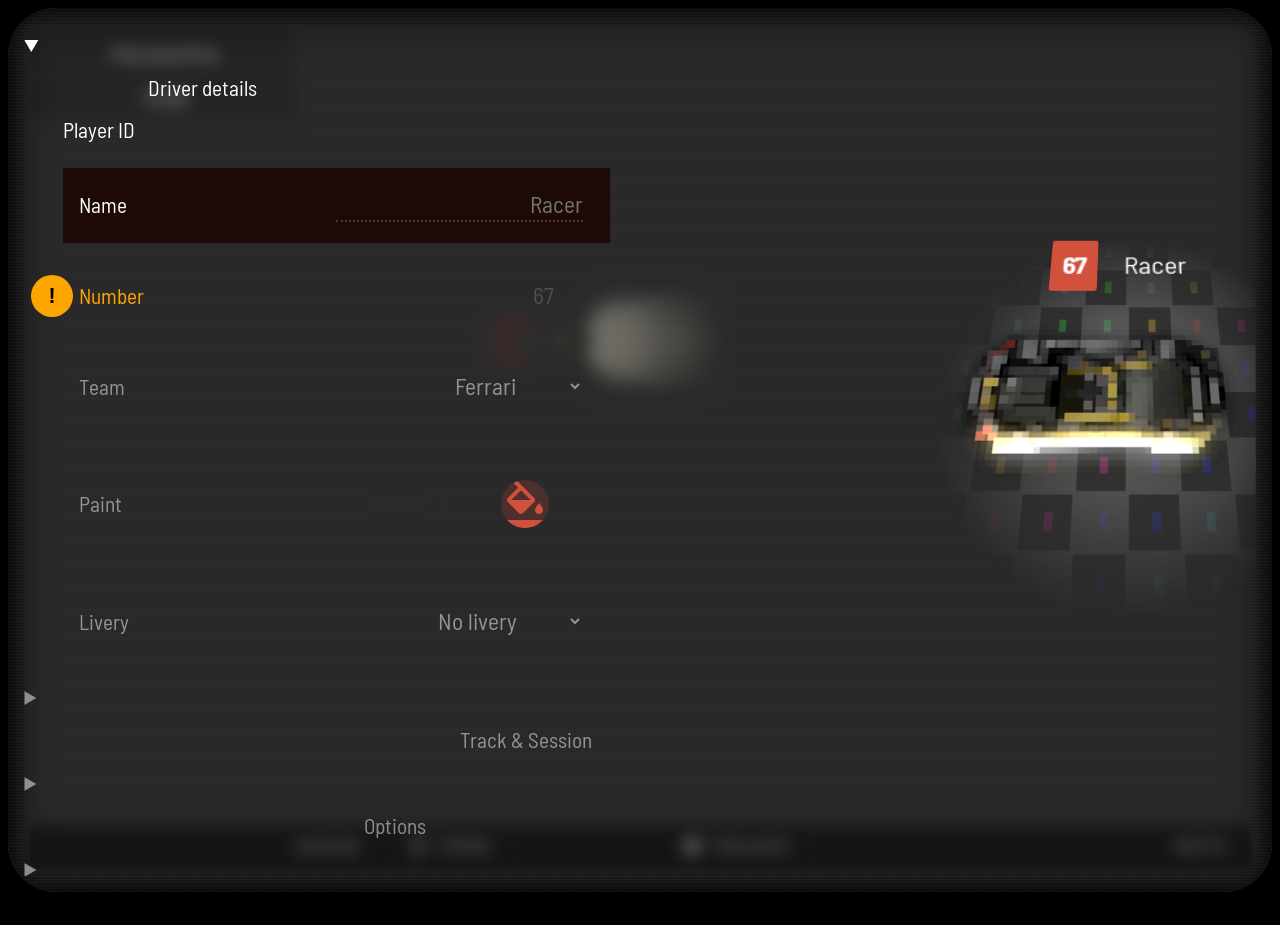
==== commit a033325e: "HUD+UI update + polish, social sharing w/ screenshot WIP" ====
--- a/index.html
+++ b/index.html
@@ -6,6 +6,7 @@
   <title>RAECGAEM2</title>
   <link rel="stylesheet" href="css/style.css" type="text/css"/>
   <script src="https://unpkg.com/peerjs@1.5.5/dist/peerjs.min.js"></script>
+  <script src="/js/lib/html2canvas-pro.min.js"></script>
   <link rel="shortcut icon" href="favicon.svg" type="image/svg" />
   <!-- G fonts -->
   <link rel="preconnect" href="https://fonts.googleapis.com">
@@ -16,17 +17,24 @@
 </head>
 
 <body data-screen="lobby-menu">
+  <!-- game view -->
   <section id="camera-viewport" data-post-processing="crt">
+    <!-- 📺 -->
     <main id="canvas" class="world">
+      
+      <div class="highlighter"></div>
+      <!-- 💡 -->
       <div id="light-layer">
         <b class="vehicle-lights player"></b>
       </div>
+      
+      <!-- 🗺️ -->
       <div id="worldmap" style="transition: filter 1s linear; background-position: center;"></div>
     </main>
   </section>
 
   <article id="hud">
-        
+
       <span class="session">
         <span class="status">free practice</span>
         <span class="time">10:00</span>
@@ -50,19 +58,24 @@
         <span class="status"></span>
       </span>
 
-      
+      <menu class="tweak" type="toolbar">
+        <button type="button" popovertarget="garage-menu"><span class="material-icons">car_repair</span> garage</button>
+        <button type="button" popovertarget="timing-menu"><span class="material-icons">timer</span> timing</button>
+        <button type="button" popovertarget="camera-menu"><span class="material-icons">video_settings</span> tweaker</button>
+        <button type="button" popovertarget="invite-menu"><span class="material-icons">sports_esports</span> invite</button>
+      </menu>
   </article>
 
-  <label for="debugger" style="position: fixed; z-index: 10000; padding: 1ex; filter:brightness(.25) invert(.5);">
-    🛠️ debugger
-  </label>
-  <input type="checkbox" name="debugger" id="debugger" />
-  <aside id="debug">
-
+  
+  <!-- todo: delete dis 🥳 -->
+  <aside id="debug" popover>
+    <form action=""></form>
   </aside>
   
+  <!-- main menu -->
   <dialog id="lobby-menu">
     <form method="dialog" id="player-settings">
+
       <details name="game-settings" open>
         <summary>
           <div><span class="material-icons">badge</span> Driver details</div>
@@ -96,7 +109,7 @@
             <label for="player-color">
               <span>Paint</span>
               <div>
-                <input type="color" id="player-color" value="" list="color-palette" name="player-color" style="opacity: .01;"/>
+                <input type="color" id="player-color" value="#B4D455" list="color-palette" name="player-color" style="opacity: .01;"/>
                 <datalist id="color-palette">
                   
                   <!-- Retro Vibes -->
@@ -199,8 +212,24 @@
           <div><span class="material-icons">sports_motorsports</span> Track &amp; Session</div>
         </summary>
         <article class="grid" style="grid-template-columns: 1fr 1fr ;">
+          
+          <fieldset class="time">
+            <legend>Time of Day</legend>
+            <label for="time-of-day">
+                <input type="range" name="time-of-day" id="time-of-day" value="0.325" min="0" max="1" step=".0125" list="hours" />
+                <datalist id="hours">
+                  <option value="0">12 am</option>
+                  <option value=".25">6 am</option>
+                  <option value=".5">12 pm</option>
+                  <option value=".75">6 pm</option>
+                  <option value="1">12 am</option>
+                </datalist>
+                <output for="time-of-day"></output>
+            </label>
+          </fieldset>
 
           <fieldset class="track grid">
+            <label for="singapore"><span>Marina Bay, singapore</span><input required type="radio" id="singapore" value="singapore" name="track"/></label>
             <label for="groningen"><span>Stad, Groningen</span><input required type="radio" id="groningen" value="groningen" name="track"/></label>
             <label for="austin"><span>COTA &ndash; Austin, TX</span><input required type="radio" id="austin" value="austin" name="track"/></label>
             <label for="assen"><span>TT Circuit, Assen</span><input required type="radio" id="assen" value="assen" name="track"/></label>
@@ -208,6 +237,7 @@
             <label for="sachsenring"><span>Sachsenring, DE</span><input required type="radio" id="sachsenring" value="sachsenring" name="track"/></label>
             <label for="st-petersburg"><span>st. Petersburg GP, FL</span><input required type="radio" id="st-petersburg" value="st-petersburg" name="track"/></label>
           </fieldset>
+
           <fieldset class="track grid" style="place-content: center">
             <div class="track-preview">
               <img alt="track preview">
@@ -229,16 +259,11 @@
               })
             </script>
           </fieldset>
-          <fieldset>
-            <label for="join">
-              <span>Join session</span>
-              <div><input type="text" name="join" id="join" placeholder="0000-0000-0000"/></div>
-            </label>
-          </fieldset>
+          
         </article>
       </details>
+
       <details name="game-settings">
-        
         <summary>
           <div><span class="material-icons">sports_esports</span> Options</div>
         </summary>
@@ -271,7 +296,7 @@
       let carBody = previewCar.querySelector('fieldset .car-body');
 
       const handlePlayerInput = (e) => {
-        // console.log(e.target.value);
+        console.log(e.target.value);
         let target = e.target;
         let value = target.value;
         previewCar.dataset.state = 'garage';
@@ -316,11 +341,177 @@
       let trackInput = document.querySelector(`input[name="track"][value=${lastTrack}]`);
       trackInput.checked = true;
       let checkEvent = new Event('change')
-      trackInput.dispatchEvent(checkEvent)
+      trackInput.dispatchEvent(checkEvent);
 
     </script>
   </dialog>
 
+  <!-- garage menu -->
+  <dialog id="garage-menu" popover>
+    <form method="dialog">
+      <details name="player-garage" open>
+        <summary><div><span class="material-icons">car_repair</span> Garage</div></summary>
+        <fieldset>
+          <legend><span class="material-icons">local_gas_station</span> Fuel</legend>
+          <label for="refuel">
+            <input type="checkbox" name="refuel" id="refuel" /><span>refuel</span>
+          </label>
+          <label>
+            <span>Refuel to</span>
+            <output></output>
+            <span>
+            <input type="range" name="refuelLimit" value="" min="10" max="100.0" step=".5" placeholder="25"/>
+            liters</span>
+          </label>
+        </fieldset>
+        <fieldset>
+          <legend><span class="material-icons">plumbing</span>Damage &amp; repairs</legend>
+          <label for="repair">
+            <input type="checkbox" name="repair" id="repair" />
+            <span>repair vehicle damage</span>
+          </label>
+        </fieldset>
+      </details>
+      <details name="player-garage">
+        <summary><div><span class="material-icons">carpenter</span> Car setup</div></summary>
+        <fieldset id="car-dynamics">
+
+        </fieldset>
+      </details>
+      <details name="player-garage">
+        <summary><div><span class="material-icons">directions_bike</span>Surface dynamics (dev tools)</div></summary>
+        <fieldset id="surface-dynamics">
+
+        </fieldset>
+      </details>
+      <details open>
+        <summary>
+          <button type="button" popovertarget="garage-menu">close</button>
+        </summary>
+      </details>
+    </form>
+  </dialog>
+
+  <!-- timing menu -->
+  <dialog id="timing-menu" popover>
+    <form method="dialog">
+      <details name="session-times" open>
+        <summary><div><span class="material-icons">timer</span> Lap times</div></summary>
+        <fieldset>
+          <table id="my-laptimes">
+            <thead>
+              <tr>
+                <td>Lap</td>
+                <td>Time</td> 
+                <td>sector 1</td>
+                <td>sector 2</td>
+                <td>sector 3</td>
+                <td><small>penalties</small></td>
+              </tr>
+            </thead>
+            <tbody>
+              <tr><td colspan="6" style="text-align: center; padding-block: 2rem;">no laptimes recorded yet.</td></tr>
+            </tbody>
+          </table>
+        </fieldset>
+      </details>
+      <details name="session-times">
+        <summary><div><span class="material-icons">leaderboard</span> Session times</div></summary>
+        <fieldset>
+          <table id="laptimes-leaderboard">
+            <thead>
+              <tr>
+                <td>Lap</td>
+                <td>Time</td> 
+                <td>sector 1</td>
+                <td>sector 2</td>
+                <td>sector 3</td>
+                <td><small>penalties</small></td>
+              </tr>
+            </thead>
+            <tbody>
+              <tr><td colspan="6" style="text-align: center; padding-block: 2rem;">no laptimes recorded yet.</td></tr>
+            </tbody>
+          </table>
+        </fieldset>
+      </details>
+      <details open>
+        <summary>
+          <button type="button" popovertarget="timing-menu">close</button>
+        </summary>
+      </details>
+    </form>
+  </dialog>
+  
+  <!-- camera menu -->
+  <dialog id="camera-menu" popover>
+    <form method="dialog">
+      <details name="camera">
+        <summary><div><span class="material-icons">camera</span> Camera</div></summary>
+        <fieldset id="camera-zoom">
+          <legend>Zoom</legend>
+
+          <legend>Camera target</legend>
+          <label class="tweak-field">
+            <input type="checkbox" id="cam-freeroam">
+            <span>Free Roam Mode</span>
+          </label>
+          <ul class="target-list"></ul>
+        </fieldset>
+      </details>
+
+      <details open name="camera">
+        <summary><div><span class="material-icons">camera_enhance</span> Post processing</div></summary>
+        <fieldset id="post-processing"><legend>compositing</legend>
+          
+          <label><input type="radio" name="postProcessing" value="" /> OFF</label>
+          <label><input type="radio" name="postProcessing" value="on" checked/> ON</label>
+          <label><input type="radio" name="postProcessing" value="crt" checked/> CRT</label>
+      
+          <label for="opacity"><span>opacity</span><input type="range" name="opacity" id="opacity" value="0.5" min="0" max="1" step=".1" /><output for="opacity">0.6</output></label>
+          <label for="blur"><span>blur</span><input type="range" name="blur" id="blur" value="1" min="0" max="64" step="1" /><output for="blur">16</output></label>
+          <label for="saturate"><span>saturate</span><input type="range" name="saturate" id="saturate" value="1.4" min="0" max="5" step=".1"/><output for="saturate">2</output></label>
+          <label for="brightness"><span>brightness</span><input type="range" name="brightness" id="brightness" value=".9" min="0" max="5" step=".05"/><output for="brightness">0.8</output></label>
+          <label for="contrast"><span>contrast</span><input type="range" name="contrast" id="contrast" value="1.2" min="0" max="5" step=".01"/><output for="contrast">1.7</output></label>
+          <label for="hue"><span>hue</span><input type="range" name="hue" id="hue" value="0" min="0" max="360" step="1" /><output for="hue">0</output></label>
+        </fieldset>
+      </details>
+      <details open>
+        <summary>
+          <button type="button" popovertarget="camera-menu">close</button>
+        </summary>
+      </details>
+    </form>
+  </dialog>
+
+  <!-- invite menu -->
+  <dialog id="invite-menu" popover>
+    <form method="dialog">
+      <details name="session-invite" open>
+        <summary><div><span class="material-icons">sports_esports</span> Invite</div></summary>
+        <fieldset>
+          <legend>Session URL</legend>
+          
+            <div style="grid-column: 1 / -1; justify-self: start; inline-size: -webkit-fill-available; inline-size: -moz-available; display: flex;">
+              <input type="text" name="join" id="join" placeholder="0000-0000-0000" style="flex-grow:1;"/>
+              <button type="button">copy</button>
+            </div>
+          
+        </fieldset>
+        <fieldset>
+          <legend>Social</legend>
+          <button id="inviteButton">Share on Bluesky</button>
+        </fieldset>
+      </details>
+      <details open>
+        <summary>
+          <button type="button" popovertarget="invite-menu">close</button>
+        </summary>
+      </details>
+    </form>
+  </dialog>
+
+  <!-- preload assets, markup template container etc (rotzooi)-->
   <article id="logic-folder">
     <template id="racecar">
       <div class="vehicle car racecar">
@@ -355,7 +546,7 @@
             <meter low="10" high="20" optimum="100" min="0" max="100" class="fuel"></meter>
           </label>
           <label  class="health">
-            <meter low="25" high="50" optimum="100" min="0" max="100" class="health"></meter>
+            <meter low="25" high="50" optimum="100" min="0" max="100" class="health" style="scale: -1 1"></meter>
             <span class="material-icons">minor_crash</span>
           </label>
           </div>
--- a/css/style.css
+++ b/css/style.css
@@ -8,7 +8,6 @@
 @import url('./components/buildings.css');
 @import url('./components/camera.css');
 @import url('./components/emitter.css');
-@import url('./components/tweaker.css');
 @import url('./components/player-tag.css');
 
 @import url('./effects/vfx.css');
@@ -35,20 +34,37 @@
   inherits: true;
 }
 
+@property --player-color {
+  syntax: "<color>";
+  initial-value: #BADA55;
+  inherits: true;
+}
+
 *, *::after, *::before {
   margin: 0;
   padding: 0;
   box-sizing: border-box;
 }
 
+::selection {
+  background-color: var(--player-color);
+  color: contrast-color(var(--player-color));
+}
+
 body {
-  background-color: var(--player-color, aquamarine);
+  background-color: black;
   display: grid;
   overflow: hidden;
   font-family: "Barlow Semi Condensed", "Roboto Condensed", sans-serif;
   font-size: 1.33em;
+
+  transition: background-color .75s .5s cubic-bezier(.65,.05,.36,1);
+
+  /* this may seem like a drastic sweeping measure  but you really don't want people  */
+  /* selecting every item in the world. bit immersion breaking, that                  */
+  /* We'll allow on a case-by case basis for meow.                                    */
   user-select: none;
-  transition: background-color .75s .5s cubic-bezier(.65,.05,.36,1);
+
 }
 
 /* TODO: organize */
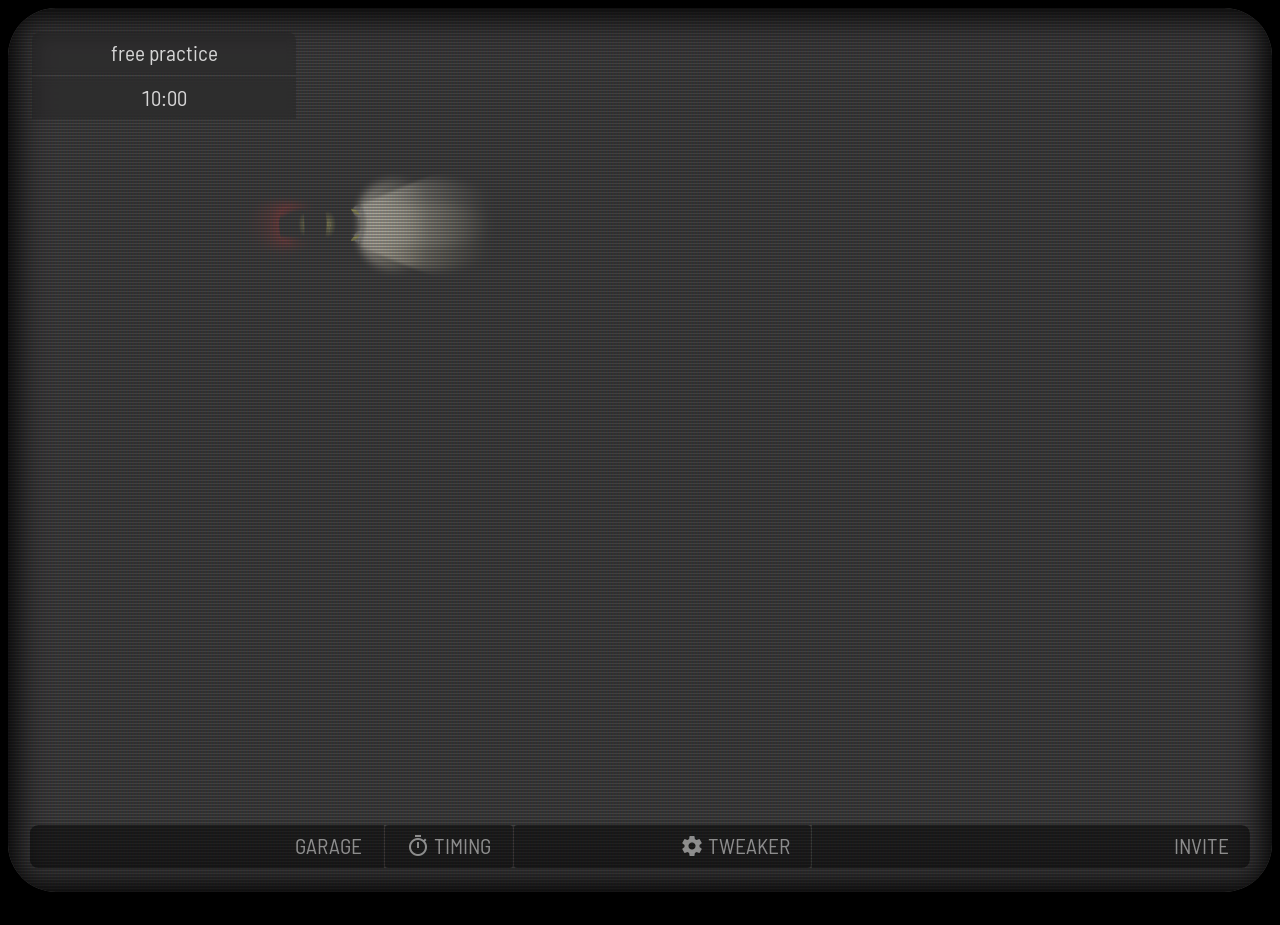
==== commit c324cf18: "misc cleanup / (perf) tweaks" ====
--- a/index.html
+++ b/index.html
@@ -6,7 +6,7 @@
   <title>RAECGAEM2</title>
   <link rel="stylesheet" href="css/style.css" type="text/css"/>
   <script src="https://unpkg.com/peerjs@1.5.5/dist/peerjs.min.js"></script>
-  <script src="/js/lib/html2canvas-pro.min.js"></script>
+  <!-- <script src="/js/lib/html2canvas-pro.min.js"></script> -->
   <link rel="shortcut icon" href="favicon.svg" type="image/svg" />
   <!-- G fonts -->
   <link rel="preconnect" href="https://fonts.googleapis.com">
--- a/css/style.css
+++ b/css/style.css
@@ -63,6 +63,7 @@
   /* this may seem like a drastic sweeping measure  but you really don't want people  */
   /* selecting every item in the world. bit immersion breaking, that                  */
   /* We'll allow on a case-by case basis for meow.                                    */
+  /* FIXME: move this to everything inside #camera-viewport?                          */
   user-select: none;
 
 }
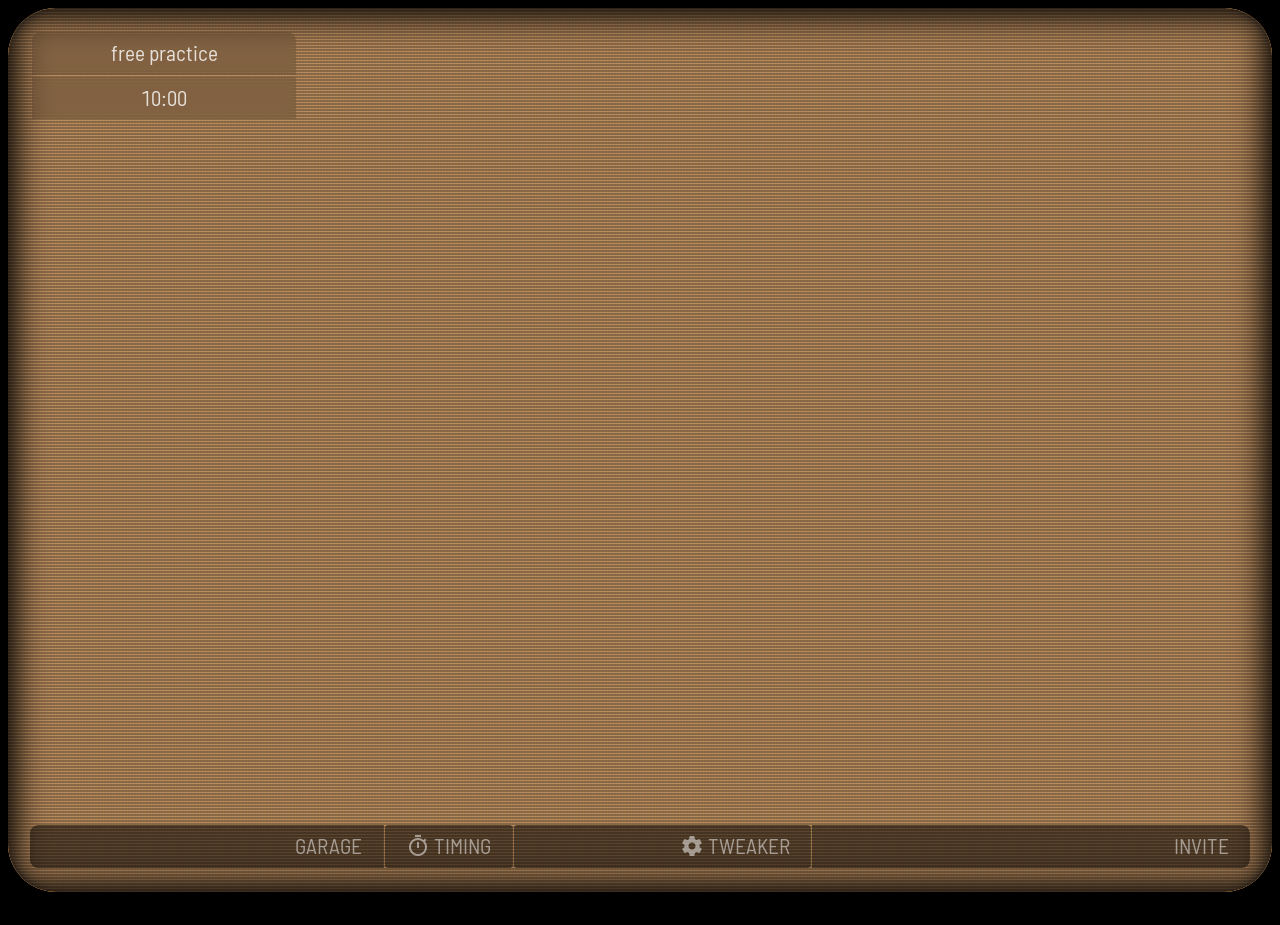
==== commit f721e65c: "Adds a (localPlayer-only) minimap" ====
--- a/index.html
+++ b/index.html
@@ -56,6 +56,10 @@
       <span class="team">
         <span class="radio"></span>
         <span class="status"></span>
+      </span>
+
+      <span class="minimap" style="left: 3ex; bottom: 3ex;">
+        <svg id="minimap" style="height: 256px;"></svg>
       </span>
 
       <menu class="tweak" type="toolbar">
@@ -282,9 +286,9 @@
           </fieldset>
         </article>
       </details>
+
       <details>
         <summary style="pointer-events: all !important;">
-          <div><span class="material-icons">sports_score</span>Ready</div> 
           <button type="submit" name="startGame" value="true">Drive</button>
         </summary>
       </details>
